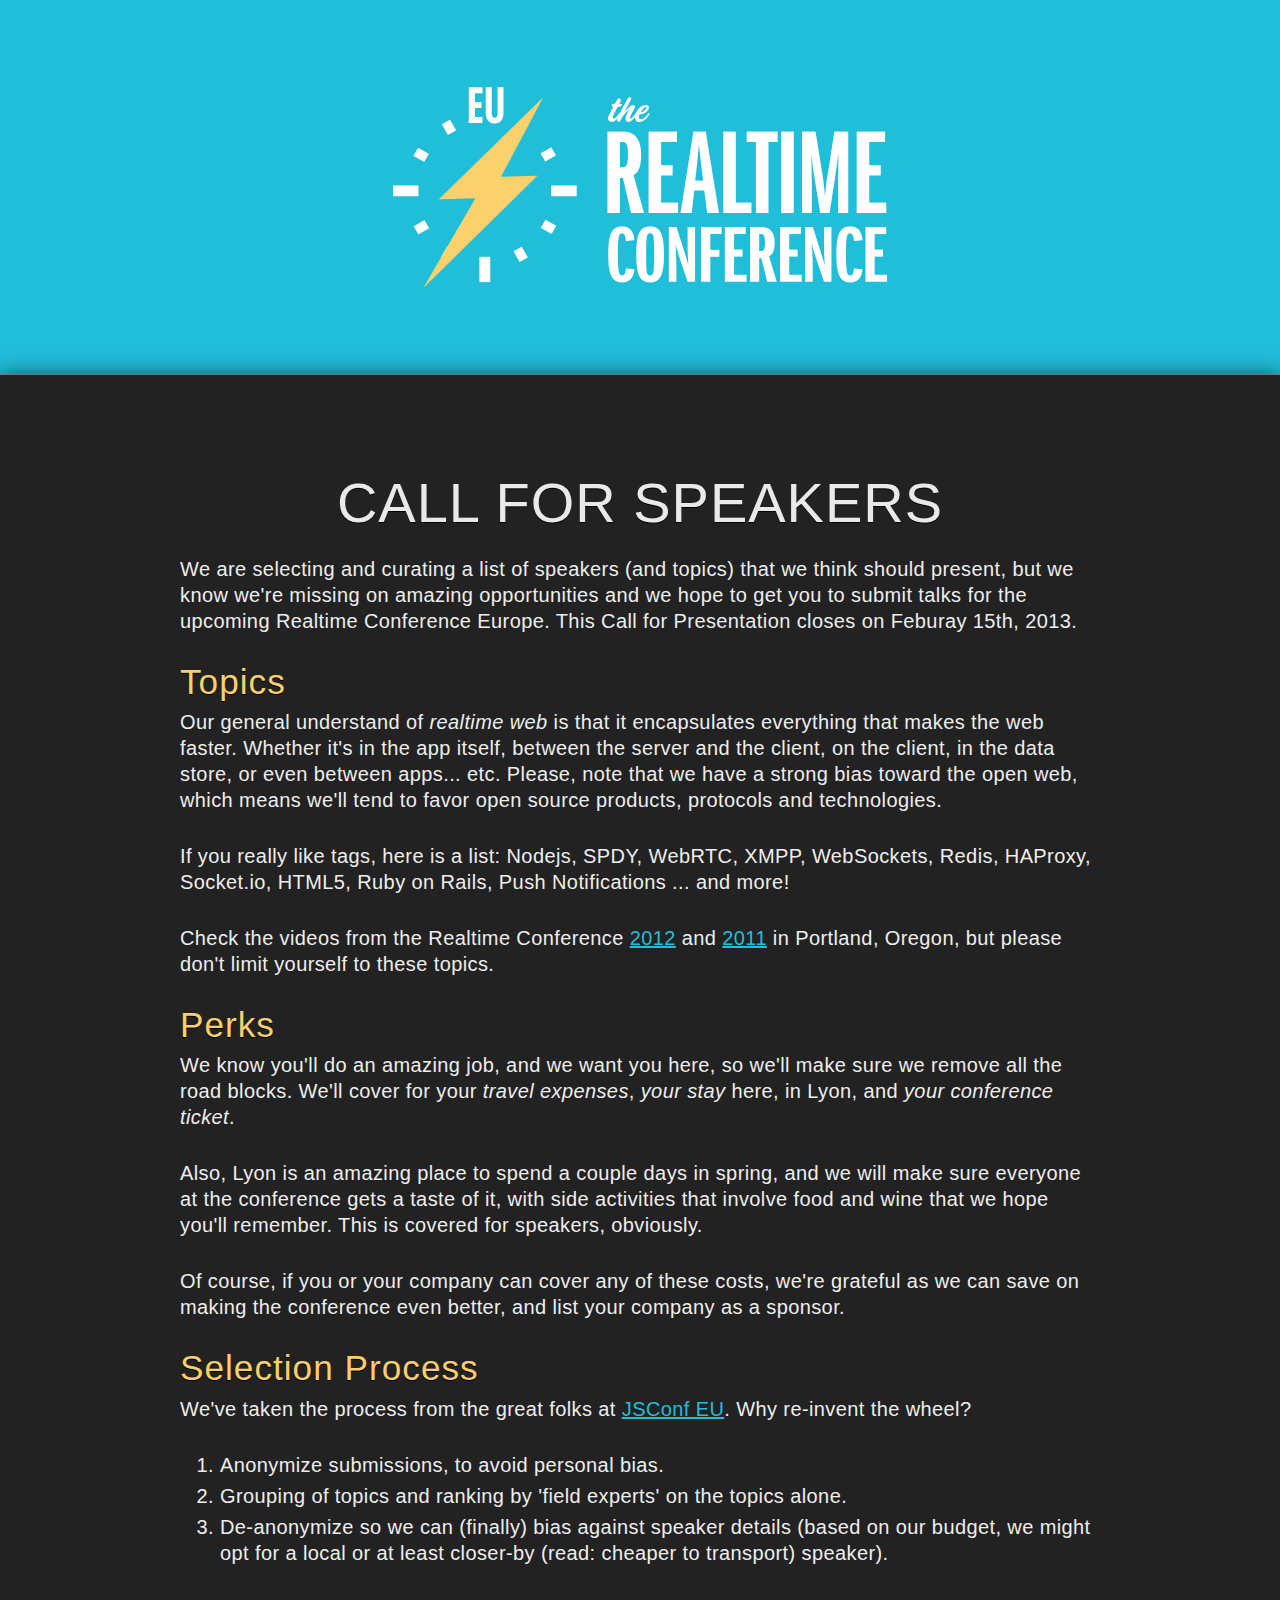
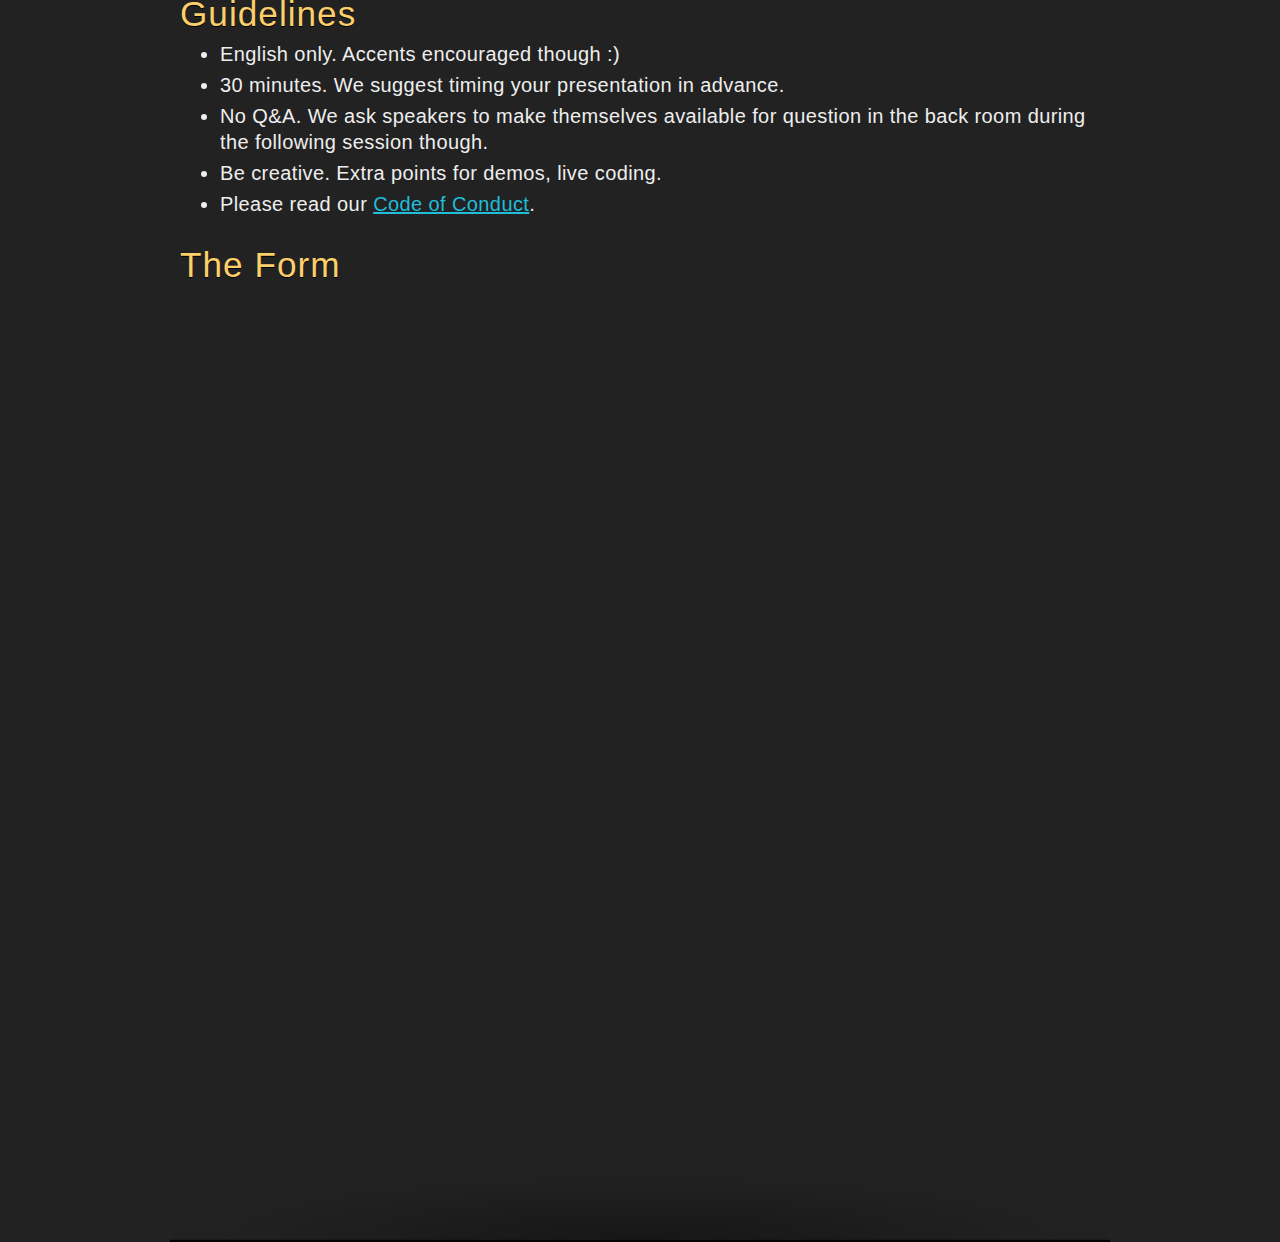
==== call-for-speakers.html @ f8c237c0 "more" ====
<?xml version="1.0" encoding="utf-8"?>
<!doctype html>
<!--[if lt IE 7 ]> <html lang="en" class="ie6 ie"> <![endif]-->
<!--[if IE 7 ]>    <html lang="en" class="ie7 ie"> <![endif]-->
<!--[if IE 8 ]>    <html lang="en" class="ie8 ie"> <![endif]-->
<!--[if IE 9 ]>    <html lang="en" class="ie9 ie"> <![endif]-->
<!--[if (gt IE 9)|!(IE)]><!--> <html lang="en" class=""> <!--<![endif]-->
<head>
    <meta charset="utf-8">
    <meta http-equiv="X-UA-Compatible" content="IE=edge,chrome=1">
    <title>Call for Speakers - RealtimeConf Europe</title>
    <script type="text/javascript">
      TypekitConfig = {
        kitId: 'qiz5joe',
        scriptTimeout: 3000
      };
      (function() {
        var h = document.getElementsByTagName('html')[0];
        h.className += ' wf-loading';
        var t = setTimeout(function() {
          h.className = h.className.replace(/(\s|^)wf-loading(\s|$)/g, '');
          h.className += ' wf-inactive';
        }, TypekitConfig.scriptTimeout);
        var tk = document.createElement('script');
        tk.src = '//use.typekit.com/' + TypekitConfig.kitId + '.js';
        tk.type = 'text/javascript';
        tk.async = 'true';
        tk.onload = tk.onreadystatechange = function() {
          var rs = this.readyState;
          if (rs && rs != 'complete' && rs != 'loaded') return;
          clearTimeout(t);
          try { Typekit.load(TypekitConfig); } catch (e) {}
        };
        var s = document.getElementsByTagName('script')[0];
        s.parentNode.insertBefore(tk, s);
      })();
    </script>

    <!--[if lt IE 9]>
        <script src="//html5shiv.googlecode.com/svn/trunk/html5.js"></script>
        <style type="text/css">
            .no-no-ie { display: none; }
        </style>
    <![endif]-->
    <script type="text/javascript" src="js/prefixfree.min.js"></script>
    <script type="text/javascript" src="https://ajax.googleapis.com/ajax/libs/jquery/1.7.2/jquery.min.js"></script>
    <script type="text/javascript" src="js/happy.js"></script>
    <script type="text/javascript" src="js/contact.js"></script>
    <link rel="stylesheet" href="/css/style.css?v=3">
    </head>
<body>
    <header>
        <div class="wrapper">
            <h1>RealtimeConf Europe</h1>
        </div>
    </header>
    <section id="content">
        <div class="wrapper">
            <section id="details">
                <div id="info" class="block">
                    <div class="speakers">
                        <ul>
                            <h2>Call for Speakers</h2>
                            <p>
                                We are selecting and curating a list of speakers (and topics) that we think should present, but we know we're missing
                                on amazing opportunities and we hope to get you  to submit talks for the upcoming Realtime Conference Europe. This Call for Presentation closes on Feburay 15th, 2013.
                            </p>
                            <h3>Topics</h3>
                            <p>
                                Our general understand of <em>realtime web</em> is that it encapsulates everything that makes the web faster. Whether it's in the app itself, between the server and the client, on the client, in the data store, or even between apps... etc. Please, note that we have a strong bias toward the open web, which means we'll tend to favor open source products, protocols and technologies.
                            </p>
                            <p>
                                If you really like tags, here is a list: Nodejs, SPDY, WebRTC, XMPP, WebSockets, Redis, HAProxy, Socket.io, HTML5, Ruby on Rails, Push Notifications ... and more!
                            </p>
                            <p>
                                Check the videos from the Realtime Conference <a href="http://2012.realtimeconf.com/video/index">2012</a> and <a href="http://2011.realtimeconf.com/videos/">2011</a> in Portland, Oregon, but please don't limit yourself to these topics.
                            </p>
                            <h3>Perks</h3>
                            <p>
                                We know you'll do an amazing job, and we want you here, so we'll make sure we remove all the road blocks. We'll cover for your <em>travel expenses</em>, <em>your stay</em> here, in Lyon, and <em>your conference ticket</em>.
                            </p>
                            <p>
                                Also, Lyon is an amazing place to spend a couple days in spring, and we will make sure everyone at the conference gets a taste of it, with side activities that involve food and wine that we hope you'll remember. This is covered for speakers, obviously.
                            </p>
                            <p>
                                Of course, if you or your company can cover any of these costs, we're grateful as we can save on making the conference even better, and list your company as a sponsor.
                            </p>
                            <h3>Selection Process</h3>
                            <p>
                                We've taken the process from the great folks at <a href="http://2012.jsconf.eu/">JSConf EU</a>. Why re-invent the wheel?
                                <ol style="margin-left: 20px; padding-left: 10px;line-height: 130%; letter-spacing: 0.4px; margin-bottom: 30px; font-size: 1.25em;">
                                    <li style="margin-left: 10px; width: 100%; margin-bottom: 5px">Anonymize submissions, to avoid personal bias.</li>
                                    <li style="margin-left: 10px; width: 100%; margin-bottom: 5px">Grouping of topics and ranking by 'field experts' on the topics alone.</li>
                                    <li style="margin-left: 10px; width: 100%; margin-bottom: 5px">De-anonymize so we can (finally) bias against speaker details (based on our budget, we might opt for a local or at least closer-by (read: cheaper to transport) speaker).</li>
                                </ol>
                            </p>
                            <h3>Guidelines</h3>
                            <ul style="margin-left: 20px; padding-left: 10px;line-height: 130%; letter-spacing: 0.4px; margin-bottom: 30px; font-size: 1.25em;list-style-type: disc;">
                                <li style="display: list-item; margin-left: 10px; width: 100%; margin-bottom: 5px">English only. Accents encouraged though :) </li>
                                <li style="display: list-item; margin-left: 10px; width: 100%; margin-bottom: 5px">30 minutes. We suggest timing your presentation in advance. </li>
                                <li style="display: list-item; margin-left: 10px; width: 100%; margin-bottom: 5px">No Q&amp;A. We ask speakers to make themselves available for question in the back room during the following session though.</li>
                                <li style="display: list-item; margin-left: 10px; width: 100%; margin-bottom: 5px">Be creative. Extra points for demos, live coding.</li>
                                <li style="display: list-item; margin-left: 10px; width: 100%; margin-bottom: 5px">Please read our <a href="/code-of-conduct.html">Code of Conduct</a>.</li>
                            </ul>
                            <h3>The Form</h3>
                            <iframe src="https://docs.google.com/spreadsheet/embeddedform?formkey=dEJ3eHlQd0lEbExYUEZjallrMTFsbmc6MQ" width="760" height="905" frameborder="0" marginheight="0" marginwidth="0">Loading...</iframe>
                        </ul>
                    </div>
                </div>

            </section>
        </div>
    </section>
</body>
</html>
---- css/style.css ----
html, body, div, span, object, iframe, h1, h2, h3, h4, h5, h6, p, blockquote, pre, abbr, address, cite, code, del, dfn, em, img, ins, kbd, q, samp, small, strong, sub, sup, var, b, i, dl, dt, dd, ol, ul, li, fieldset, form, label, legend, table, caption, tbody, tfoot, thead, tr, th, td, article, aside, canvas, details, figcaption, figure, footer, header, hgroup, menu, nav, section, summary, time, mark, audio, video {
  margin: 0;
  padding: 0;
  border: 0;
  outline: 0;
  font-size: 100%;
  vertical-align: baseline;
  background: transparent; }

body {
  line-height: 1; }

article, aside, details, figcaption, figure, footer, header, hgroup, menu, nav, section {
  display: block; }

nav ul {
  list-style: none; }

blockquote, q {
  quotes: none; }

blockquote:before, blockquote:after {
  content: "";
  content: none; }

q:before, q:after {
  content: "";
  content: none; }

a {
  margin: 0;
  padding: 0;
  font-size: 100%;
  vertical-align: baseline;
  background: transparent; }

ins {
  background-color: #ffff99;
  color: black;
  text-decoration: none; }

mark {
  background-color: #ffff99;
  color: black;
  font-style: italic;
  font-weight: bold; }

del {
  text-decoration: line-through; }

abbr[title], dfn[title] {
  border-bottom: 1px dotted;
  cursor: help; }

table {
  border-collapse: collapse;
  border-spacing: 0; }

hr {
  display: block;
  height: 1px;
  border: 0;
  border-top: 1px solid #cccccc;
  margin: 1em 0;
  padding: 0; }

input, select {
  vertical-align: middle; }

body, div,
h1, h2, h3, h4, h5, h6,
p, blockquote, pre, dl, dt, dd, ol, ul, li,
fieldset, form, label, legend, th, td,
article, aside, figure, footer, header, hgroup, menu, nav, section {
  margin: 0;
  padding: 0;
  border: 0; }

article, aside, details, figcaption, figure,
footer, header, hgroup, nav, section, audio, canvas, video {
  display: block; }

html {
  height: 100%;
  -webkit-text-size-adjust: 100%;
  -ms-text-size-adjust: 100%; }

body {
  min-height: 100%;
  font-size: 100%; }

sub, sup {
  font-size: 75%;
  line-height: 0;
  position: relative;
  vertical-align: baseline; }

sup {
  top: -0.5em; }

sub {
  bottom: -0.25em; }

pre {
  white-space: pre;
  white-space: pre-wrap;
  word-wrap: break-word; }

b, strong {
  font-weight: bold; }

abbr[title] {
  border-bottom: 1px dotted; }

table {
  border-collapse: collapse;
  border-spacing: 0; }

a img, img {
  -ms-interpolation-mode: bicubic;
  border: 0; }

input, textarea, button, select {
  margin: 0;
  font-size: 100%;
  line-height: normal;
  vertical-align: baseline; }

button,
html input[type="button"],
input[type="reset"],
input[type="submit"] {
  cursor: pointer;
  -webkit-appearance: button; }

input[type="checkbox"],
input[type="radio"] {
  -webkit-box-sizing: border-box;
  -moz-box-sizing: border-box;
  -o-box-sizing: border-box;
  -ms-box-sizing: border-box;
  box-sizing: border-box; }

textarea {
  overflow: auto; }

::selection {
  background: rgba(0, 0, 0, 0.5);
  color: white; }

::-moz-selection {
  background: rgba(0, 0, 0, 0.5);
  color: white; }

img::selection {
  background: transparent; }

img::-moz-selection {
  background: transparent; }

body {
  -webkit-tap-highlight-color: rgba(255, 0, 0, 0.62); }

@media screen and (max-width: 1px) {
  body {
    font-size: 0.875em; } }
@media screen and (max-width: 1px) {
  body {
    font-size: 1.125em; } }
.teal {
  color: #20bedb; }

body {
  background: #111111;
  font-family: "franklin-gothic-urw-1", "franklin-gothic-urw-2", sans-serif;
  font-weight: 300; }

a {
  color: #20bedb; }
  a:hover {
    color: #76d9eb; }

h2 {
  font-family: "franklin-gothic-ext-comp-urw-1", "franklin-gothic-ext-comp-urw-2", sans-serif;
  font-weight: 100;
  font-size: 3.5em;
  text-transform: uppercase;
  text-align: center;
  text-shadow: 0 1px 0 black;
  letter-spacing: 1px;
  color: #e9e9e9;
  margin: 20px 0 25px; }

h4 {
  font-family: "franklin-gothic-urw-1", "franklin-gothic-urw-2", sans-serif;
  font-weight: 100;
  font-size: 2em;
  text-align: center;
  text-transform: uppercase; }

.wrapper {
  width: 60em;
  margin: 0 auto; }

header {
  background: #21beda;
  display: block;
  padding: 80px 0 78px 0; }
  header h1 {
    background: url(/images/realtimeconfeu.png);
    background-repeat: no-repeat;
    width: 500px;
    height: 216px;
    display: block;
    text-indent: -9999em;
    margin: 0 auto;
    _margin: 0 auto -50px; }
  header #date {
    font-family: "franklin-gothic-ext-comp-urw-1", "franklin-gothic-ext-comp-urw-2", sans-serif;
    font-weight: 100;
    color: white;
    list-style: none;
    margin: 30px auto 0;
    width: 370px;
    height: 52px;
    display: block;
    text-align: center;
    text-transform: uppercase;
    text-shadow: 0 1px 0 black; }
    header #date li {
      font-size: 2.5em !important;
      border-right: 3px solid #1caac4;
      display: inline-block;
      *display: inline;
      zoom: 1;
      height: 100%;
      padding-right: 10px;
      padding-top: 8px;
      letter-spacing: 0; }
    header #date li + li {
      border-right: 0;
      padding-right: 0;
      padding-left: 10px; }
  header nav {
    height: 53px;
    width: 615px;
    display: block;
    background-image: url("http://static.realtimeconf.com/images/ribbon.png");
    background-repeat: no-repeat;
    background-position: 1px 5px;
    margin: 40px auto;
    position: absolute;
    z-index: 600;
    top: 380px;
    left: 50%;
    margin-left: -307px; }
    header nav a {
      color: white;
      font-family: "franklin-gothic-ext-comp-urw-1", "franklin-gothic-ext-comp-urw-2", sans-serif;
      font-weight: 100;
      font-size: 2em;
      text-transform: uppercase;
      text-decoration: none;
      text-shadow: 0 1px 0 black;
      vertical-align: top;
      outline: none; }
      header nav a:hover {
        color: white; }
    header nav #speakers_link, header nav #schedule_link {
      position: absolute;
      top: 15px; }
      header nav #speakers_link:hover, header nav #schedule_link:hover {
        transform: scale(1.1); }
    header nav #speakers_link {
      left: 35px;
      text-align: left; }
    header nav #schedule_link {
      right: 35px;
      text-align: right; }
    header nav #get_tickets {
      width: 300px;
      height: 70px;
      display: block;
      position: relative;
      background: #d9a302;
      background: linear-gradient(top, #edc85d 0%, #d9a302 100%);
      border-radius: 15px;
      text-align: center;
      text-shadow: -1px -1px 0 #b08301;
      margin: 0 auto;
      font-size: 4em;
      line-height: 70px;
      border-top: 1px solid white;
      box-shadow: 0 1px 2px #555555;
      z-index: 1000;
      bevahior: url("css/pie.htc"); }
      header nav #get_tickets span {
        position: absolute;
        bottom: -27px;
        left: 120px;
        width: 60px;
        height: 25px;
        background: #edc85d;
        background: linear-gradient(top, #d9a302 0%, #edc85d 100%);
        font-family: "georgia", "palatino", "palatino linotype", "times new roman", serif;
        font-size: 0.286em;
        font-style: italic;
        font-weight: 300;
        line-height: 20px;
        letter-spacing: 1px;
        border-top: 1px solid #c39306;
        border-bottom-left-radius: 5px;
        border-bottom-right-radius: 5px;
        bevahior: url("css/pie.htc"); }

#content {
  background-color: #222222;
  border-top: 1px solid #777777;
  box-shadow: 0 -1px 20px rgba(0, 0, 0, 0.5);
  padding-top: 0px; }
  #content .wrapper {
    font-size: 16px;
    white-space: nowrap; }

section {
  white-space: normal; }

cite {
  font-family: "franklin-gothic-ext-comp-urw-1", "franklin-gothic-ext-comp-urw-2", sans-serif;
  font-weight: 300;
  font-size: 36px;
  font-style: normal;
  letter-spacing: 1px;
  color: #fccf6a;
  text-transform: uppercase;
  margin-left: 20px;
  text-shadow: 0 -1px 0 #007cb5; }

#schedule, aside {
  display: inline-block;
  *display: inline;
  zoom: 1;
  width: 30em;
  vertical-align: top;
  color: #eeeeee;
  white-space: normal; }

.space {
  padding: 10px 20px;
  display: block; }

#info {
  text-align: center; }

.speakers {
  background: url(/images/section-bottom-shadow.png) bottom left no-repeat;
  border-bottom: 2px solid black;
  border-top: 0;
  padding: 80px 0 20px 0; }

.sponsors {
  background: url(/images/section-bottom-shadow.png) bottom left no-repeat;
  border-top: 1px solid #404040;
  border-bottom: 2px solid black;
  padding: 20px 0 80px 0;
  margin: 0 auto; }
  .sponsors p {
    color: #666666;
    font-size: 1em !important; }
  .sponsors ul {
    list-style-type: none; }
    .sponsors ul li {
      display: inline-block;
      *display: inline;
      zoom: 1;
      font-size: 16px;
      margin-right: 30px;
      margin-top: 0;
      padding-top: 0; }
      .sponsors ul li img {
        margin-top: 0;
        padding-top: 0; }
    .sponsors ul li {
      *display: inline;
      zoom: 1; }
    .sponsors ul li:last-child {
      margin-right: 0; }

.speakers ul {
  list-style-type: none;
  text-align: left;
  margin: 0 10px 20px; }
  .speakers ul > li {
    display: inline-block;
    *display: inline;
    zoom: 1;
    width: 13.75em;
    margin-bottom: 30px; }
  .speakers ul li {
    *display: inline;
    zoom: 1; }
    .speakers ul li.right {
      text-align: right; }
      .speakers ul li.right img {
        float: right; }
    .speakers ul li:nth-child(4n) {
      margin-left: 10px; }
  .speakers ul div, .speakers ul img {
    display: inline-block;
    *display: inline;
    zoom: 1;
    vertical-align: top; }
  .speakers ul img {
    width: 80px;
    height: 80px;
    background-color: #111111;
    border-bottom: 1px solid #333333;
    border-top: 1px solid #111111; }
  .speakers ul svg {
    width: 16px;
    height: 16px;
    margin-left: 6px;
    margin-bottom: -1px; }
    .speakers ul svg path {
      fill: #999999;
      box-shadow: 0 1px 1px #222222; }
      .speakers ul svg path:hover {
        fill: #cccccc; }
  .speakers ul .speakerDetails {
    width: 120px;
    padding: 0 10px;
    text-shadow: 0 1px 0 black;
    color: #cecece;
    line-height: 115%;
    margin-top: -2px; }
    .speakers ul .speakerDetails strong {
      display: block;
      font-size: 16px;
      line-height: 140%;
      margin-bottom: 5px; }
    .speakers ul .speakerDetails em {
      display: block;
      color: #999999;
      font-size: 12px;
      font-style: normal; }
  .speakers ul .social-link {
    text-decoration: none; }

.speakers h4 {
  font-family: "franklin-gothic-ext-comp-urw-1", "franklin-gothic-ext-comp-urw-2", sans-serif;
  margin-bottom: 20px; }
.speakers h4 + p {
  color: #bbbbbb;
  font-size: 14px !important;
  font-weight: normal;
  font-style: italic; }
  .speakers h4 + p svg {
    width: 11px;
    height: 11px; }

#view_abstracts {
  color: #20bedb;
  text-align: center; }
  #view_abstracts:hover {
    color: #76d9eb; }

#details, #what-is-it, #venue, #redisconf {
  color: #eeeeee;
  margin: 0 10px; }
  #details p, #what-is-it p, #venue p, #redisconf p {
    line-height: 130%;
    letter-spacing: 0.4px;
    margin-bottom: 30px;
    font-size: 1.25em; }

#details #panel-discussion {
  position: relative;
  z-index: 1; }
#details div.blue-ribbon {
  bottom: 100px;
  left: -25px;
  background: url(/images/blue-ribbon-quote.png) top left no-repeat;
  line-height: 55px;
  width: 990px;
  height: 56px;
  position: relative;
  z-index: 100;
  float: left; }
  #details div.blue-ribbon span {
    display: inline-block;
    float: left; }
    #details div.blue-ribbon span.quote {
      text-shadow: 0 -1px 0 #007cb5;
      font-size: 32px;
      font-weight: bold;
      padding-left: 80px; }

#what-is-it, #redisconf {
  background: url(/images/section-bottom-shadow.png) bottom left no-repeat, url(/images/section-top-glow.png) top left no-repeat;
  margin-top: -1px;
  padding-top: 20px; }
  #what-is-it h2, #redisconf h2 {
    margin-top: 0;
    font-weight: bold; }
  #what-is-it .block, #redisconf .block {
    padding-bottom: 30px; }
    #what-is-it .block.half, #redisconf .block.half {
      width: 450px;
      float: left;
      padding-left: 20px; }
      #what-is-it .block.half h3, #redisconf .block.half h3 {
        color: #fccf6a;
        font-family: "franklin-gothic-ext-comp-urw-1", "franklin-gothic-ext-comp-urw-2", sans-serif;
        font-weight: bold;
        font-size: 2.5em;
        letter-spacing: 1px;
        text-shadow: 0 1px 0 black;
        text-align: center;
        width: 100%;
        margin-bottom: 20px; }

#signup {
  width: 100%;
  text-align: center;
  clear: both;
  padding-bottom: 20px;
  border-bottom: 2px solid black;
  background: url(/images/section-bottom-shadow.png) bottom left no-repeat; }
  #signup form {
    position: relative; }
  #signup label {
    text-transform: uppercase;
    font-family: "franklin-gothic-ext-comp-urw-1", "franklin-gothic-ext-comp-urw-2", sans-serif;
    font-size: 32px;
    font-weight: normal;
    letter-spacing: 1px;
    text-shadow: 0 1px 0 black;
    line-height: 34px;
    margin-right: 15px;
    vertical-align: middle; }
  #signup #email_unhappy {
    position: absolute;
    top: -20px;
    left: 427px;
    font-style: italic; }
  #signup input[type="text"] {
    color: #222222;
    width: 290px;
    height: 20px;
    padding: 3px 2px;
    vertical-align: top;
    margin-top: 4px;
    margin-right: 10px; }
  #signup input[type="submit"] {
    width: 120px;
    height: 40px;
    line-height: 34px;
    padding: 0;
    margin: 0;
    border-top: 1px solid #aeaeae;
    border-right: 1px solid #202020;
    border-bottom: 1px solid #2a2a2a;
    border-left: 1px solid #202020;
    background: #303030;
    background: linear-gradient(top, #5a5a5a 0%, #303030 100%);
    color: #eeeeee;
    outline: 0;
    vertical-align: top;
    font-family: "franklin-gothic-ext-comp-urw-1", "franklin-gothic-ext-comp-urw-2", sans-serif;
    font-weight: 100;
    font-size: 1.875em;
    text-transform: uppercase;
    text-shadow: 0 1px 0 black;
    letter-spacing: 0.5px;
    border-radius: 7px;
    bevahior: url("css/pie.htc"); }

#people-say-video {
  margin: 0 10px;
  border-top: 1px solid #404040;
  border-bottom: 2px solid black;
  position: relative; }
  #people-say-video blockquote {
    color: white;
    text-shadow: 0 -1px 0 #007cb5;
    font-size: 32px;
    font-weight: bold;
    padding: 30px 50px 0 0;
    width: 450px;
    float: left; }
  #people-say-video cite {
    display: block;
    margin-top: 10px;
    margin-left: 0; }
  #people-say-video h4 {
    color: white;
    font-family: "franklin-gothic-ext-comp-urw-1", "franklin-gothic-ext-comp-urw-2", sans-serif;
    font-size: 36px;
    position: absolute;
    bottom: 20px;
    right: 460px;
    text-transform: uppercase;
    text-shadow: 0 -1px 0 #007cb5;
    background: url(/images/see-for-yourself.png) top left no-repeat;
    line-height: 53px;
    height: 56px;
    width: 250px; }

#redisconf {
  background: url(/images/section-top-glow.png) top left no-repeat, url(/images/section-bottom-shadow.png) bottom left no-repeat;
  float: left;
  clear: both;
  padding-top: 40px;
  margin-top: 0;
  border-bottom: 2px solid black; }
  #redisconf img {
    margin: -40px auto 0; }
  #redisconf h2 {
    width: 300px;
    height: 300px;
    background: url(/images/redisconf_logo.png) no-repeat top left;
    background-size: contain;
    text-indent: -999em;
    margin: -40px auto 0; }
  #redisconf .block {
    padding-bottom: 10px; }

#venue {
  background: url(/images/section-bottom-shadow.png) bottom left no-repeat, url(/images/section-top-glow.png) top left no-repeat;
  border-bottom: 2px solid black;
  padding-bottom: 30px;
  padding-top: 30px;
  margin: 0 10px;
  clear: both; }
  #venue div.location {
    clear: both; }
  #venue img {
    float: left;
    margin-right: 30px;
    margin-bottom: 20px; }
  #venue h3 {
    color: #fccf6a;
    font-family: "franklin-gothic-ext-comp-urw-1", "franklin-gothic-ext-comp-urw-2", sans-serif;
    font-weight: 100;
    font-size: 2.2em;
    letter-spacing: 1px;
    text-shadow: 0 1px 0 black;
    margin-bottom: 10px; }
  #venue p {
    font-size: 1.15em; }
    #venue p a.book {
      text-transform: uppercase;
      font-family: "franklin-gothic-ext-comp-urw-1", "franklin-gothic-ext-comp-urw-2", sans-serif;
      font-size: 2em; }

#details {
  }
  #details h3 {
    color: #fccf6a;
    font-family: "franklin-gothic-ext-comp-urw-1", "franklin-gothic-ext-comp-urw-2", sans-serif;
    font-weight: 100;
    font-size: 2.2em;
    letter-spacing: 1px;
    text-shadow: 0 1px 0 black;
    margin-bottom: 10px; }


#kyle_quote {
  clear: both;
  padding: 20px 0;
  margin: 0 10px;
  position: relative;
  border-bottom: 2px solid black;
  width: 940px;
  overflow: visible; }
  #kyle_quote blockquote {
    background: url(/images/drake-quote-ribbon.png) top left no-repeat;
    width: 950px;
    height: 105px;
    color: white;
    font-size: 2em;
    font-weight: bold;
    margin-left: -20px;
    padding-left: 50px;
    padding-top: 10px;
    text-shadow: 0 -1px 0 #007cb5; }
    #kyle_quote blockquote cite {
      display: block;
      position: absolute;
      right: 25px;
      top: 90px;
      text-shadow: 0 -1px 0 #007cb5; }

#from_the_blog {
  background: url(/images/section-bottom-shadow.png) bottom left no-repeat, url(/images/section-top-glow.png) top left no-repeat;
  border-top: 1px solid #404040;
  border-bottom: 2px solid black;
  margin: 0 10px;
  clear: both;
  position: relative;
  height: 145px; }
  #from_the_blog h2 {
    width: 450px;
    padding-right: 20px;
    display: inline-block;
    text-align: right;
    line-height: 145px;
    margin: 0; }
  #from_the_blog ul.blog_listing {
    list-style-type: none;
    position: absolute;
    left: 490px;
    top: 20px; }
    #from_the_blog ul.blog_listing li {
      color: #eeeeee;
      padding: 8px 0;
      font-size: 1.1em; }

#geoff_quote, #sponsor-info {
  border-top: 1px solid #404040;
  border-bottom: 2px solid black;
  margin: 1px 10px 0;
  clear: both;
  position: relative;
  height: 270px; }
  #geoff_quote img, #sponsor-info img {
    margin-top: -1px; }
  #geoff_quote blockquote, #sponsor-info blockquote {
    position: absolute;
    left: 495px;
    top: 78px;
    color: white;
    font-size: 2em;
    font-weight: bold;
    text-shadow: 0 -1px 0 #007cb5; }
    #geoff_quote blockquote cite, #sponsor-info blockquote cite {
      display: block;
      margin: 10px 0; }

#sponsor-info {
  height: auto;
  padding-bottom: 40px; }
  #sponsor-info h4 {
    color: #dddddd;
    font-family: "franklin-gothic-ext-comp-urw-1", "franklin-gothic-ext-comp-urw-2", sans-serif; }

#mike_quote {
  background: url(/images/section-top-glow.png) top left no-repeat;
  border-top: 1px solid #404040;
  text-align: center;
  padding: 100px 30px 20px;
  margin: 0 10px; }
  #mike_quote blockquote {
    color: white;
    font-size: 2em;
    font-weight: bold;
    text-shadow: 0 -1px 0 #007cb5; }
    #mike_quote blockquote cite {
      display: block;
      margin: 10px auto 0; }

footer {
  clear: both;
  background-image: url("http://static.realtimeconf.com/images/footer_bg.jpg");
  background-repeat: repeat-x;
  overflow-y: hidden;
  margin-bottom: 60px; }
  footer .wrapper {
    background-image: url("http://static.realtimeconf.com/images/footer.jpg");
    background-position: center top;
    background-repeat: no-repeat;
    height: 220px;
    display: block;
    position: relative; }
  footer h5 {
    width: 300px;
    height: 80px;
    display: block;
    background: #d9a302;
    background: linear-gradient(top, #edc85d 0%, #d9a302 100%);
    position: absolute;
    top: 30px;
    left: 50%;
    margin-left: -150px;
    box-shadow: 0 2px 2px black;
    bevahior: url("css/pie.htc");
    line-height: 75px;
    color: #eeeeee;
    letter-spacing: 1px;
    text-align: center;
    text-shadow: 0 -1px 0px #999999;
    text-transform: uppercase;
    border-radius: 80px;
    border-top: 1px solid white;
    font-family: "franklin-gothic-ext-comp-urw-1", "franklin-gothic-ext-comp-urw-2", sans-serif;
    font-size: 3.75em;
    font-weight: normal; }
    footer h5 a {
      color: #eeeeee;
      text-decoration: none; }
      footer h5 a:hover {
        color: white; }
  footer p {
    color: #eeeeee;
    position: relative;
    top: 130px;
    text-align: center; }
  footer .wrapper + .wrapper {
    height: auto;
    background: none;
    padding-bottom: 50px;
    border-top: 2px solid #111111;
    background: url(/images/section-top-glow.png) top left no-repeat; }
    footer .wrapper + .wrapper h2 {
      color: #cccccc;
      text-shadow: 0 1px 1px #444444;
      margin: 40px 0 25px;
      font-weight: bold;
      font-family: "franklin-gothic-ext-comp-urw-1", "franklin-gothic-ext-comp-urw-2", sans-serif; }
    footer .wrapper + .wrapper p {
      top: 0;
      color: #999999;
      padding: 0 130px;
      line-height: 140%;
      font-size: 1.1em; }

.ie8 footer em a {
  float: right !important; }

.ie9 footer em a {
  float: none !important; }

#from_andyet {
  background: #eeeeee;
  bottom: 0;
  box-shadow: 0 0 3px black;
  right: 50px;
  padding: 3px 10px;
  position: fixed;
  text-decoration: none;
  outline: 0;
  border-top: 1px solid white; }
  #from_andyet h2 {
    background-image: url("http://static.realtimeconf.com/images/from_&yet.png");
    background-repeat: no-repeat;
    height: 27px;
    line-height: 0;
    text-indent: -9999em;
    width: 79px;
    margin: 0;
    border: 0;
    text-decoration: none;
    box-shadow: 0 0 0 transparent; }

.promo_vid {
  margin-bottom: -2px; }

@media only screen and (max-width: 767px) {
  body, header, .wrapper, header h1, header #date, header nav, #what-is-it .block.half, #what-is-it h3, #kyle_quote, #kyle_quote blockquote, img, .promo_vid, #from_the_blog h2, #people-say-video blockquote, #redisconf .block.half {
    width: 100%;
    padding-left: 0;
    padding-right: 0; }

  p {
    padding: 0 10px; }

  .wrapper {
    margin: 0; }

  header {
    height: 390px; }
    header h1 {
      background-position: 0 0;
      background-size: contain;
      height: 232px; }
    header .wrapper {
      background-size: contain; }
    header nav {
      background: none; }
      header nav #get_tickets span {
        position: relative;
        left: 0; }

  #info + img, #details div.blue-ribbon {
    display: none; }

  .speakers ul {
    margin: 0; }
    .speakers ul > li {
      width: 100%;
      text-align: center; }
      .speakers ul > li .speakerDetails {
        text-align: left; }

  #details, #what-is-it, #venue, #from_the_blog, #geoff_quote, #mike_quote, #people-say-video, #kyle_quote, #redisconf {
    margin: 0;
    clear: both; }

  #people-say-video, #kyle_quote {
    padding: 0 10px 30px;
    float: left; }

  #venue {
    padding-top: 30px;
    clear: both; }
    #venue h3 {
      margin-left: 10px; }

  #kyle_quote {
    width: auto; }
    #kyle_quote blockquote {
      height: auto; }

  #signup label {
    width: 100%;
    margin: 0; }
  #signup input[type="text"] {
    width: 80%;
    margin-right: 0; }

  #kyle_quote {
    margin: 0;
    height: auto; }
    #kyle_quote blockquote {
      margin: 0;
      background: none; }
      #kyle_quote blockquote cite {
        position: relative;
        top: 0;
        right: 0; }

  #redisconf h2 {
    width: 250px; }

  #from_the_blog {
    height: auto; }
    #from_the_blog ul {
      margin: 0 10px; }
    #from_the_blog h2 {
      text-align: center;
      padding-right: 0;
      display: block; }

  #from_the_blog ul.blog_listing, #geoff_quote blockquote {
    position: relative;
    top: 0;
    left: 0; }

  #geoff_quote {
    height: auto; }

  #mike_quote {
    padding: 10px; }

  footer {
    background: none;
    padding-top: 20px; }
    footer .wrapper {
      height: auto;
      padding-bottom: 20px;
      background: none; }
      footer .wrapper + .wrapper p {
        padding: 10px; }
    footer p {
      top: 0; }
    footer h5 {
      position: relative;
      top: 0;
      left: 0;
      text-align: center;
      width: 100%;
      margin: 0; }

  #from_andyet {
    position: relative;
    display: block;
    width: 79px;
    height: 29px;
    right: 0; }

  .mobile-hide {
    display: none !important; } }
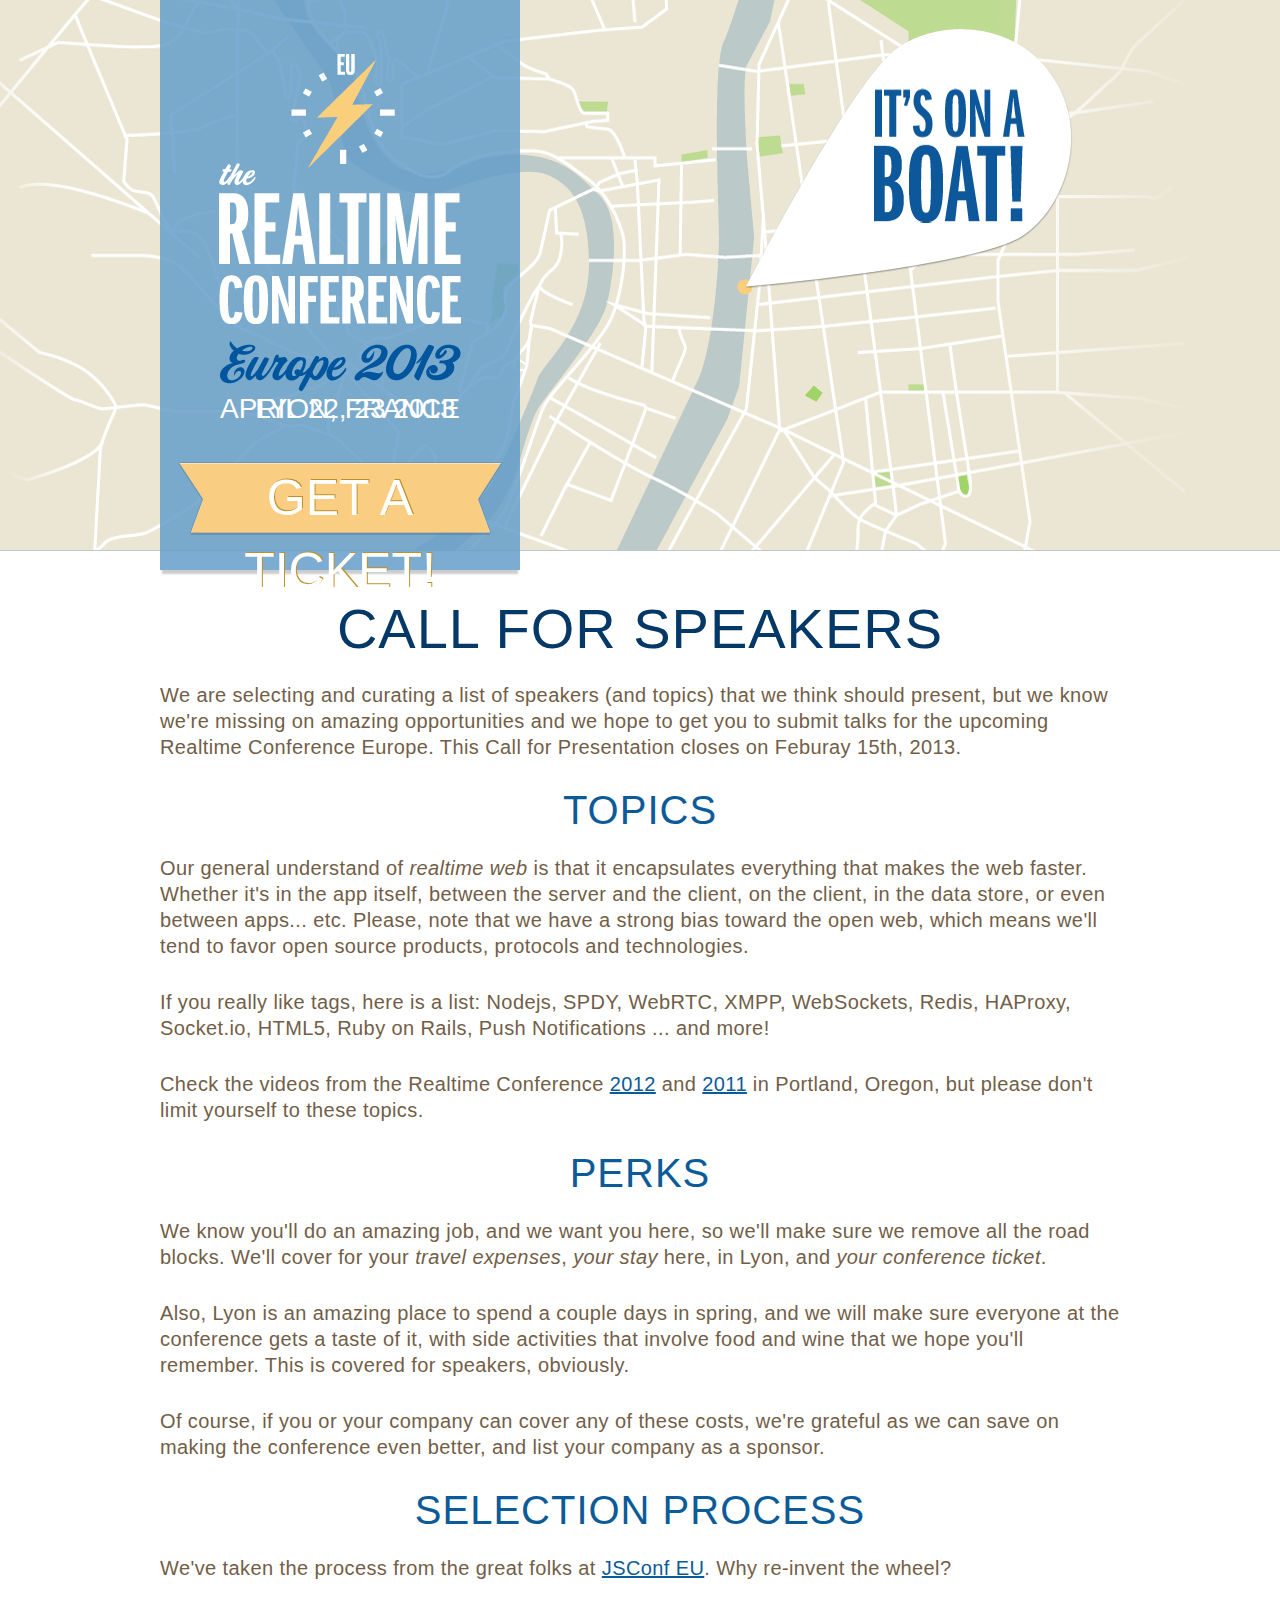
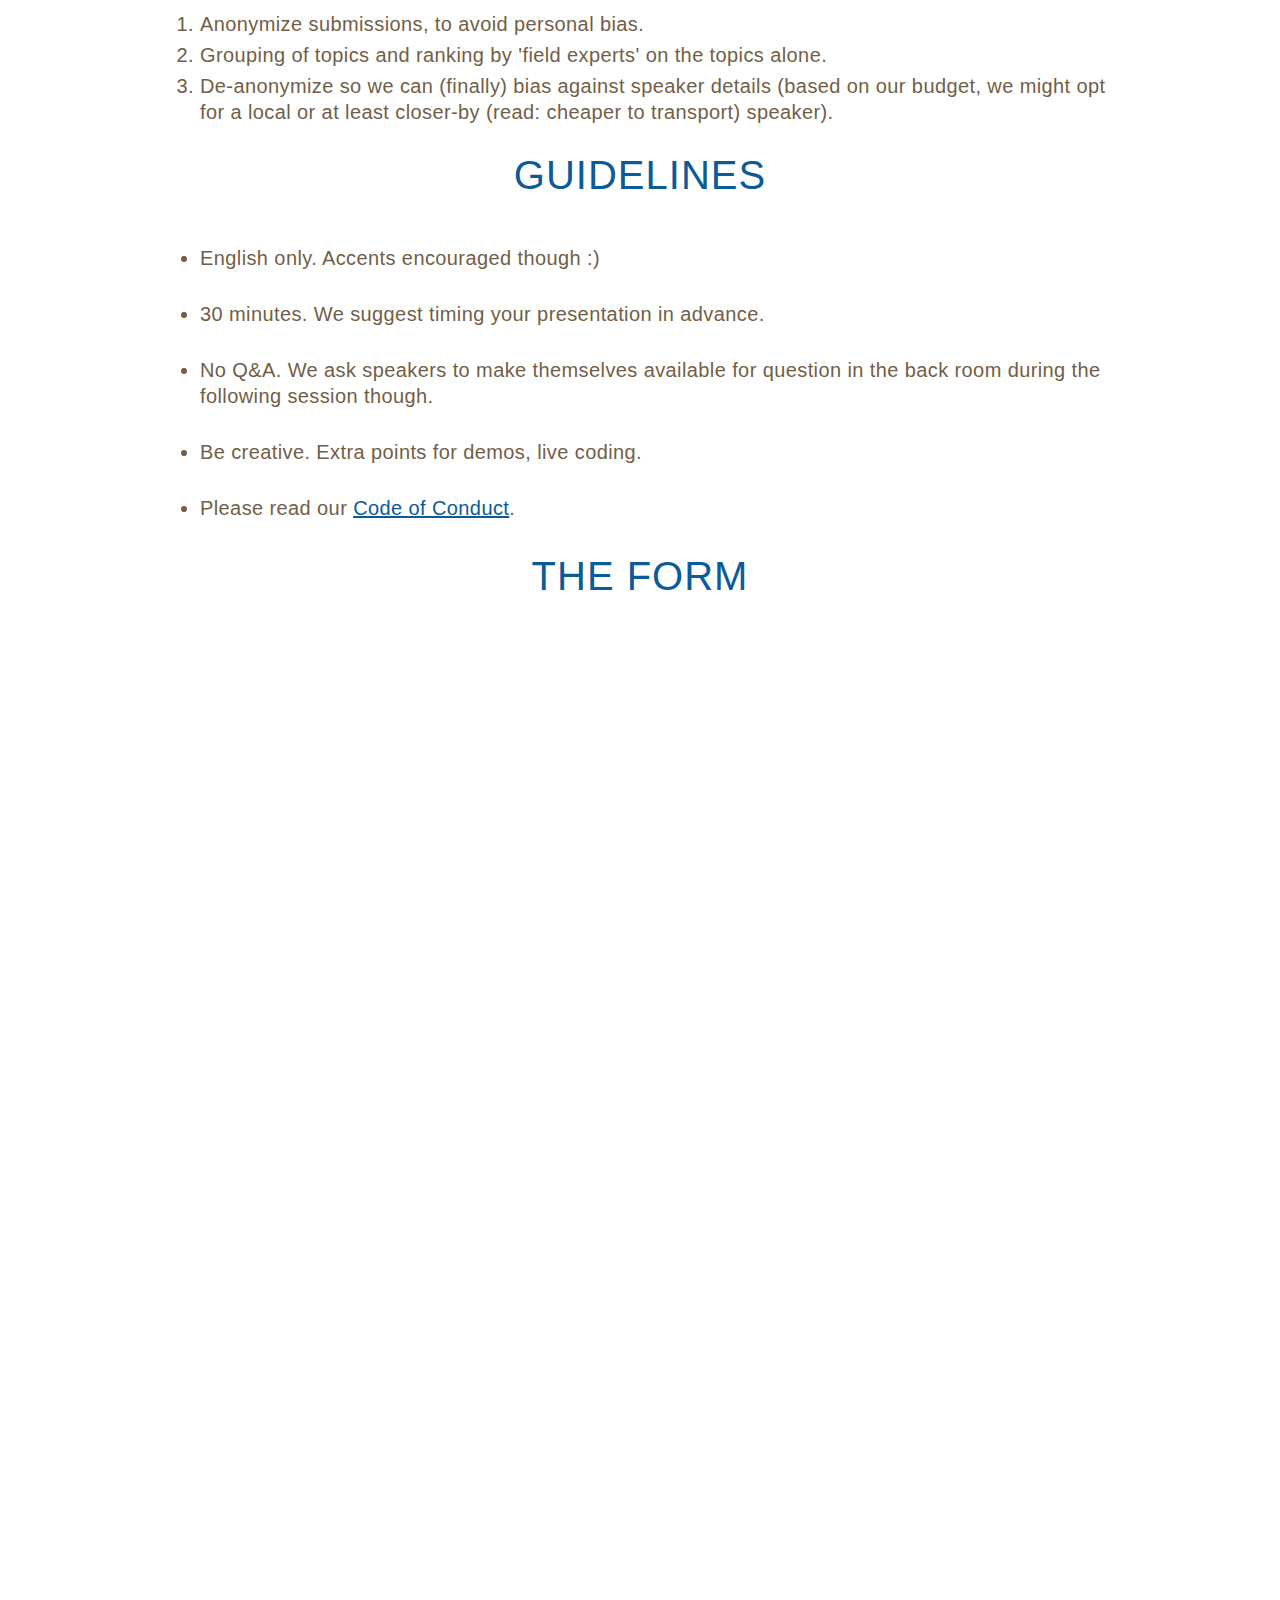
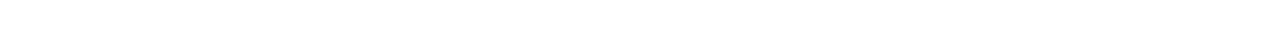
==== commit 4ac40768: "changes to the call for speakers page" ====
--- a/call-for-speakers.html
+++ b/call-for-speakers.html
@@ -50,8 +50,11 @@
     </head>
 <body>
     <header>
-        <div class="wrapper">
-            <h1>RealtimeConf Europe</h1>
+        <div class="banner">
+            <h1><img src="/images/realtime-conf-europe.png" alt="Realtime Conference Europe"/></h1>
+            <span class="when">April 22, 23 2013</span>
+            <span class="where">Lyon, France</span>
+            <a href="https://tito.io/realtime-conf-europe/realtime-conference-europe-2013">Get a ticket!</a>
         </div>
     </header>
     <section id="content">
@@ -95,12 +98,12 @@
                                 </ol>
                             </p>
                             <h3>Guidelines</h3>
-                            <ul style="margin-left: 20px; padding-left: 10px;line-height: 130%; letter-spacing: 0.4px; margin-bottom: 30px; font-size: 1.25em;list-style-type: disc;">
-                                <li style="display: list-item; margin-left: 10px; width: 100%; margin-bottom: 5px">English only. Accents encouraged though :) </li>
-                                <li style="display: list-item; margin-left: 10px; width: 100%; margin-bottom: 5px">30 minutes. We suggest timing your presentation in advance. </li>
-                                <li style="display: list-item; margin-left: 10px; width: 100%; margin-bottom: 5px">No Q&amp;A. We ask speakers to make themselves available for question in the back room during the following session though.</li>
-                                <li style="display: list-item; margin-left: 10px; width: 100%; margin-bottom: 5px">Be creative. Extra points for demos, live coding.</li>
-                                <li style="display: list-item; margin-left: 10px; width: 100%; margin-bottom: 5px">Please read our <a href="/code-of-conduct.html">Code of Conduct</a>.</li>
+                            <ul class='guidelines'>
+                                <li>English only. Accents encouraged though :) </li>
+                                <li>30 minutes. We suggest timing your presentation in advance. </li>
+                                <li>No Q&amp;A. We ask speakers to make themselves available for question in the back room during the following session though.</li>
+                                <li>Be creative. Extra points for demos, live coding.</li>
+                                <li>Please read our <a href="/code-of-conduct.html">Code of Conduct</a>.</li>
                             </ul>
                             <h3>The Form</h3>
                             <iframe src="https://docs.google.com/spreadsheet/embeddedform?formkey=dEJ3eHlQd0lEbExYUEZjallrMTFsbmc6MQ" width="760" height="905" frameborder="0" marginheight="0" marginwidth="0">Loading...</iframe>
--- a/css/style.css
+++ b/css/style.css
@@ -168,17 +168,18 @@
   body {
     font-size: 1.125em; } }
 .teal {
-  color: #20bedb; }
+  color: #0c5b99; }
 
 body {
-  background: #111111;
+  background: #043867;
   font-family: "franklin-gothic-urw-1", "franklin-gothic-urw-2", sans-serif;
-  font-weight: 300; }
+  font-weight: 300;
+  min-width: 60em; }
 
 a {
-  color: #20bedb; }
+  color: #0c5b99; }
   a:hover {
-    color: #76d9eb; }
+    color: #1e92ed; }
 
 h2 {
   font-family: "franklin-gothic-ext-comp-urw-1", "franklin-gothic-ext-comp-urw-2", sans-serif;
@@ -186,9 +187,18 @@
   font-size: 3.5em;
   text-transform: uppercase;
   text-align: center;
-  text-shadow: 0 1px 0 black;
   letter-spacing: 1px;
-  color: #e9e9e9;
+  color: #043867;
+  margin: 20px 0 25px; }
+
+h3 {
+  font-family: "franklin-gothic-ext-comp-urw-1", "franklin-gothic-ext-comp-urw-2", sans-serif;
+  font-weight: 100;
+  font-size: 2.5em;
+  text-transform: uppercase;
+  text-align: center;
+  letter-spacing: 1px;
+  color: #0c5b99;
   margin: 20px 0 25px; }
 
 h4 {
@@ -203,18 +213,54 @@
   margin: 0 auto; }
 
 header {
-  background: #21beda;
+  background: url(/images/headermap.png) top center no-repeat #eae6d5;
+  border-bottom: 1px solid #bcc9c9;
   display: block;
-  padding: 80px 0 78px 0; }
-  header h1 {
-    background: url(/images/realtimeconfeu.png);
-    background-repeat: no-repeat;
-    width: 500px;
-    height: 216px;
+  height: 550px;
+  position: relative; }
+  header .banner {
+    background: rgba(101, 157, 201, 0.85);
+    box-shadow: 0 6px 2px -2px #cccccc;
+    height: 575px;
+    left: 50%;
+    margin: -5px 0 0 -30em;
+    position: absolute;
+    width: 360px; }
+    header .banner .when, header .banner .where {
+      color: white;
+      font-family: "franklin-gothic-ext-comp-urw-1", "franklin-gothic-ext-comp-urw-2", sans-serif;
+      font-size: 28px;
+      position: absolute;
+      text-transform: uppercase;
+      top: 400px; }
+    header .banner .when {
+      left: 60px; }
+    header .banner .where {
+      right: 60px; }
+    header .banner a {
+      background: url(/images/ribbon-button.png) 0 0 no-repeat;
+      bottom: 35px;
+      color: white;
+      display: block;
+      font-family: "franklin-gothic-ext-comp-urw-1", "franklin-gothic-ext-comp-urw-2", sans-serif;
+      font-size: 50px;
+      height: 73px;
+      left: 50%;
+      line-height: 73px;
+      margin: 0 0 0 -162px;
+      padding: 0;
+      position: absolute;
+      text-align: center;
+      text-decoration: none;
+      text-shadow: 1px -1px 0 #bf9027;
+      text-transform: uppercase;
+      width: 324px; }
+      header .banner a:hover {
+        color: #00569e;
+        text-shadow: 1px 1px 0 white; }
+  header h1 img {
     display: block;
-    text-indent: -9999em;
-    margin: 0 auto;
-    _margin: 0 auto -50px; }
+    margin: 59px; }
   header #date {
     font-family: "franklin-gothic-ext-comp-urw-1", "franklin-gothic-ext-comp-urw-2", sans-serif;
     font-weight: 100;
@@ -225,8 +271,7 @@
     height: 52px;
     display: block;
     text-align: center;
-    text-transform: uppercase;
-    text-shadow: 0 1px 0 black; }
+    text-transform: uppercase; }
     header #date li {
       font-size: 2.5em !important;
       border-right: 3px solid #1caac4;
@@ -261,7 +306,6 @@
       font-size: 2em;
       text-transform: uppercase;
       text-decoration: none;
-      text-shadow: 0 1px 0 black;
       vertical-align: top;
       outline: none; }
       header nav a:hover {
@@ -314,10 +358,8 @@
         bevahior: url("css/pie.htc"); }
 
 #content {
-  background-color: #222222;
-  border-top: 1px solid #777777;
-  box-shadow: 0 -1px 20px rgba(0, 0, 0, 0.5);
-  padding-top: 0px; }
+  background: white;
+  padding: 30px 0 100px; }
   #content .wrapper {
     font-size: 16px;
     white-space: nowrap; }
@@ -331,10 +373,9 @@
   font-size: 36px;
   font-style: normal;
   letter-spacing: 1px;
-  color: #fccf6a;
+  color: #6495be;
   text-transform: uppercase;
-  margin-left: 20px;
-  text-shadow: 0 -1px 0 #007cb5; }
+  margin-left: 20px; }
 
 #schedule, aside {
   display: inline-block;
@@ -352,21 +393,19 @@
 #info {
   text-align: center; }
 
-.speakers {
-  background: url(/images/section-bottom-shadow.png) bottom left no-repeat;
-  border-bottom: 2px solid black;
-  border-top: 0;
-  padding: 80px 0 20px 0; }
-
 .sponsors {
-  background: url(/images/section-bottom-shadow.png) bottom left no-repeat;
-  border-top: 1px solid #404040;
-  border-bottom: 2px solid black;
+  background: #00569e;
+  border-bottom: 1px solid #dedbce;
+  border-top: 1px solid #dedbce;
   padding: 20px 0 80px 0;
-  margin: 0 auto; }
-  .sponsors p {
-    color: #666666;
-    font-size: 1em !important; }
+  margin: 0 auto;
+  left: 0;
+  right: 0;
+  position: absolute;
+  height: 360px; }
+  .sponsors h3 {
+    color: white;
+    margin: 0 0 30px; }
   .sponsors ul {
     list-style-type: none; }
     .sponsors ul li {
@@ -386,25 +425,36 @@
     .sponsors ul li:last-child {
       margin-right: 0; }
 
+.superfeedr {
+  position: relative;
+  top: -13px; }
+
+.andyet {
+  position: relative;
+  top: -10px; }
+
+.cuistot {
+  margin-top: 20px;
+  padding: 20px 0;
+  background: #ebe6dc; }
+
 .speakers ul {
   list-style-type: none;
   text-align: left;
-  margin: 0 10px 20px; }
+  margin: 0 -10px 20px; }
+  .speakers ul:after {
+    clear: both;
+    content: ".";
+    display: block;
+    height: 0;
+    visibility: hidden; }
   .speakers ul > li {
-    display: inline-block;
-    *display: inline;
-    zoom: 1;
-    width: 13.75em;
-    margin-bottom: 30px; }
-  .speakers ul li {
-    *display: inline;
+    background: #00569e;
+    display: block;
+    float: left;
+    margin: 1.25em;
+    width: 17.5em;
     zoom: 1; }
-    .speakers ul li.right {
-      text-align: right; }
-      .speakers ul li.right img {
-        float: right; }
-    .speakers ul li:nth-child(4n) {
-      margin-left: 10px; }
   .speakers ul div, .speakers ul img {
     display: inline-block;
     *display: inline;
@@ -413,9 +463,7 @@
   .speakers ul img {
     width: 80px;
     height: 80px;
-    background-color: #111111;
-    border-bottom: 1px solid #333333;
-    border-top: 1px solid #111111; }
+    background-color: #111111; }
   .speakers ul svg {
     width: 16px;
     height: 16px;
@@ -427,22 +475,24 @@
       .speakers ul svg path:hover {
         fill: #cccccc; }
   .speakers ul .speakerDetails {
-    width: 120px;
     padding: 0 10px;
-    text-shadow: 0 1px 0 black;
-    color: #cecece;
-    line-height: 115%;
-    margin-top: -2px; }
+    color: #ebe6dc;
+    line-height: 16px;
+    margin-top: 10px; }
     .speakers ul .speakerDetails strong {
       display: block;
       font-size: 16px;
-      line-height: 140%;
-      margin-bottom: 5px; }
+      margin-bottom: 5px;
+      font-weight: bold;
+      color: white; }
     .speakers ul .speakerDetails em {
+      margin-top: 5px;
       display: block;
-      color: #999999;
+      color: white;
       font-size: 12px;
       font-style: normal; }
+    .speakers ul .speakerDetails a {
+      color: #face82; }
   .speakers ul .social-link {
     text-decoration: none; }
 
@@ -459,15 +509,15 @@
     height: 11px; }
 
 #view_abstracts {
-  color: #20bedb;
+  color: #0c5b99;
   text-align: center; }
   #view_abstracts:hover {
-    color: #76d9eb; }
-
-#details, #what-is-it, #venue, #redisconf {
-  color: #eeeeee;
+    color: #1e92ed; }
+
+#details, #what-is-it, #venue {
+  color: #725e47;
   margin: 0 10px; }
-  #details p, #what-is-it p, #venue p, #redisconf p {
+  #details p, #what-is-it p, #venue p {
     line-height: 130%;
     letter-spacing: 0.4px;
     margin-bottom: 30px;
@@ -490,42 +540,43 @@
     display: inline-block;
     float: left; }
     #details div.blue-ribbon span.quote {
-      text-shadow: 0 -1px 0 #007cb5;
       font-size: 32px;
       font-weight: bold;
       padding-left: 80px; }
 
-#what-is-it, #redisconf {
-  background: url(/images/section-bottom-shadow.png) bottom left no-repeat, url(/images/section-top-glow.png) top left no-repeat;
-  margin-top: -1px;
+#what-is-it {
+  margin-top: 540px;
   padding-top: 20px; }
-  #what-is-it h2, #redisconf h2 {
+  #what-is-it h2 {
     margin-top: 0;
     font-weight: bold; }
-  #what-is-it .block, #redisconf .block {
+  #what-is-it .block {
     padding-bottom: 30px; }
-    #what-is-it .block.half, #redisconf .block.half {
+    #what-is-it .block.half {
       width: 450px;
       float: left;
       padding-left: 20px; }
-      #what-is-it .block.half h3, #redisconf .block.half h3 {
-        color: #fccf6a;
+      #what-is-it .block.half h3 {
+        color: #d29815;
         font-family: "franklin-gothic-ext-comp-urw-1", "franklin-gothic-ext-comp-urw-2", sans-serif;
         font-weight: bold;
-        font-size: 2.5em;
+        font-size: 2em;
         letter-spacing: 1px;
-        text-shadow: 0 1px 0 black;
         text-align: center;
         width: 100%;
         margin-bottom: 20px; }
 
 #signup {
-  width: 100%;
+  background: #0c5b99;
+  color: #ebe6dc;
   text-align: center;
   clear: both;
-  padding-bottom: 20px;
-  border-bottom: 2px solid black;
-  background: url(/images/section-bottom-shadow.png) bottom left no-repeat; }
+  line-height: 1.5em;
+  margin-bottom: 30px;
+  padding: 30px;
+  border-bottom: 2px solid #dedbce; }
+  #signup a {
+    color: white; }
   #signup form {
     position: relative; }
   #signup label {
@@ -534,7 +585,6 @@
     font-size: 32px;
     font-weight: normal;
     letter-spacing: 1px;
-    text-shadow: 0 1px 0 black;
     line-height: 34px;
     margin-right: 15px;
     vertical-align: middle; }
@@ -551,6 +601,7 @@
     vertical-align: top;
     margin-top: 4px;
     margin-right: 10px; }
+  #signup input[type="button"],
   #signup input[type="submit"] {
     width: 120px;
     height: 40px;
@@ -568,24 +619,21 @@
     vertical-align: top;
     font-family: "franklin-gothic-ext-comp-urw-1", "franklin-gothic-ext-comp-urw-2", sans-serif;
     font-weight: 100;
-    font-size: 1.875em;
+    font-size: 30px;
     text-transform: uppercase;
-    text-shadow: 0 1px 0 black;
     letter-spacing: 0.5px;
     border-radius: 7px;
     bevahior: url("css/pie.htc"); }
 
 #people-say-video {
+  background: #ebe6dc;
   margin: 0 10px;
-  border-top: 1px solid #404040;
-  border-bottom: 2px solid black;
   position: relative; }
   #people-say-video blockquote {
-    color: white;
-    text-shadow: 0 -1px 0 #007cb5;
+    color: #4c3010;
     font-size: 32px;
     font-weight: bold;
-    padding: 30px 50px 0 0;
+    padding: 25px;
     width: 450px;
     float: left; }
   #people-say-video cite {
@@ -600,34 +648,13 @@
     bottom: 20px;
     right: 460px;
     text-transform: uppercase;
-    text-shadow: 0 -1px 0 #007cb5;
     background: url(/images/see-for-yourself.png) top left no-repeat;
     line-height: 53px;
     height: 56px;
     width: 250px; }
 
-#redisconf {
-  background: url(/images/section-top-glow.png) top left no-repeat, url(/images/section-bottom-shadow.png) bottom left no-repeat;
-  float: left;
-  clear: both;
-  padding-top: 40px;
-  margin-top: 0;
-  border-bottom: 2px solid black; }
-  #redisconf img {
-    margin: -40px auto 0; }
-  #redisconf h2 {
-    width: 300px;
-    height: 300px;
-    background: url(/images/redisconf_logo.png) no-repeat top left;
-    background-size: contain;
-    text-indent: -999em;
-    margin: -40px auto 0; }
-  #redisconf .block {
-    padding-bottom: 10px; }
-
 #venue {
-  background: url(/images/section-bottom-shadow.png) bottom left no-repeat, url(/images/section-top-glow.png) top left no-repeat;
-  border-bottom: 2px solid black;
+  border-bottom: 2px solid #dedbce;
   padding-bottom: 30px;
   padding-top: 30px;
   margin: 0 10px;
@@ -639,12 +666,11 @@
     margin-right: 30px;
     margin-bottom: 20px; }
   #venue h3 {
-    color: #fccf6a;
+    color: #d29815;
     font-family: "franklin-gothic-ext-comp-urw-1", "franklin-gothic-ext-comp-urw-2", sans-serif;
     font-weight: 100;
     font-size: 2.2em;
     letter-spacing: 1px;
-    text-shadow: 0 1px 0 black;
     margin-bottom: 10px; }
   #venue p {
     font-size: 1.15em; }
@@ -653,24 +679,12 @@
       font-family: "franklin-gothic-ext-comp-urw-1", "franklin-gothic-ext-comp-urw-2", sans-serif;
       font-size: 2em; }
 
-#details {
-  }
-  #details h3 {
-    color: #fccf6a;
-    font-family: "franklin-gothic-ext-comp-urw-1", "franklin-gothic-ext-comp-urw-2", sans-serif;
-    font-weight: 100;
-    font-size: 2.2em;
-    letter-spacing: 1px;
-    text-shadow: 0 1px 0 black;
-    margin-bottom: 10px; }
-
-
 #kyle_quote {
   clear: both;
   padding: 20px 0;
   margin: 0 10px;
   position: relative;
-  border-bottom: 2px solid black;
+  border-bottom: 2px solid #dedbce;
   width: 940px;
   overflow: visible; }
   #kyle_quote blockquote {
@@ -682,43 +696,40 @@
     font-weight: bold;
     margin-left: -20px;
     padding-left: 50px;
-    padding-top: 10px;
-    text-shadow: 0 -1px 0 #007cb5; }
+    padding-top: 10px; }
     #kyle_quote blockquote cite {
       display: block;
       position: absolute;
       right: 25px;
-      top: 90px;
-      text-shadow: 0 -1px 0 #007cb5; }
+      top: 90px; }
 
 #from_the_blog {
-  background: url(/images/section-bottom-shadow.png) bottom left no-repeat, url(/images/section-top-glow.png) top left no-repeat;
-  border-top: 1px solid #404040;
-  border-bottom: 2px solid black;
-  margin: 0 10px;
+  background: #ebe6dc;
+  border-bottom: 1px solid #dedbce;
+  margin: 0 10px 60px;
   clear: both;
-  position: relative;
-  height: 145px; }
+  padding: 20px 0; }
+  #from_the_blog:after {
+    clear: both;
+    content: ".";
+    display: block;
+    height: 0;
+    visibility: hidden; }
   #from_the_blog h2 {
-    width: 450px;
-    padding-right: 20px;
-    display: inline-block;
+    float: left;
+    margin: 0;
     text-align: right;
-    line-height: 145px;
-    margin: 0; }
+    width: 33%; }
   #from_the_blog ul.blog_listing {
-    list-style-type: none;
-    position: absolute;
-    left: 490px;
-    top: 20px; }
+    float: right;
+    width: 67%; }
     #from_the_blog ul.blog_listing li {
       color: #eeeeee;
-      padding: 8px 0;
-      font-size: 1.1em; }
+      font-size: 1.1em;
+      list-style: none;
+      padding: 5px 30px; }
 
 #geoff_quote, #sponsor-info {
-  border-top: 1px solid #404040;
-  border-bottom: 2px solid black;
   margin: 1px 10px 0;
   clear: both;
   position: relative;
@@ -731,8 +742,7 @@
     top: 78px;
     color: white;
     font-size: 2em;
-    font-weight: bold;
-    text-shadow: 0 -1px 0 #007cb5; }
+    font-weight: bold; }
     #geoff_quote blockquote cite, #sponsor-info blockquote cite {
       display: block;
       margin: 10px 0; }
@@ -740,89 +750,66 @@
 #sponsor-info {
   height: auto;
   padding-bottom: 40px; }
+  #sponsor-info h2 {
+    border-bottom: 1px solid #dedbce; }
   #sponsor-info h4 {
-    color: #dddddd;
+    color: #725e47;
     font-family: "franklin-gothic-ext-comp-urw-1", "franklin-gothic-ext-comp-urw-2", sans-serif; }
 
+#geoff_quote, #mike_quote {
+  background: #ebe6dc; }
+  #geoff_quote blockquote, #mike_quote blockquote {
+    color: #4c3010; }
+
 #mike_quote {
-  background: url(/images/section-top-glow.png) top left no-repeat;
-  border-top: 1px solid #404040;
+  border-bottom: 1px solid #dedbce;
+  border-top: 1px solid #dedbce;
   text-align: center;
-  padding: 100px 30px 20px;
-  margin: 0 10px; }
+  padding: 20px 30px;
+  margin: 30px 10px; }
   #mike_quote blockquote {
-    color: white;
     font-size: 2em;
-    font-weight: bold;
-    text-shadow: 0 -1px 0 #007cb5; }
+    font-weight: bold; }
     #mike_quote blockquote cite {
       display: block;
-      margin: 10px auto 0; }
+      margin: 10px 0; }
 
 footer {
+  border-top: 1px solid #043867;
   clear: both;
-  background-image: url("http://static.realtimeconf.com/images/footer_bg.jpg");
-  background-repeat: repeat-x;
-  overflow-y: hidden;
-  margin-bottom: 60px; }
+  padding: 0 0 60px; }
   footer .wrapper {
-    background-image: url("http://static.realtimeconf.com/images/footer.jpg");
-    background-position: center top;
-    background-repeat: no-repeat;
-    height: 220px;
     display: block;
     position: relative; }
-  footer h5 {
-    width: 300px;
-    height: 80px;
+  footer .ticket {
+    background: url(/images/ribbon-button.png) 0 0 no-repeat;
+    color: white;
     display: block;
-    background: #d9a302;
-    background: linear-gradient(top, #edc85d 0%, #d9a302 100%);
-    position: absolute;
-    top: 30px;
+    font-family: "franklin-gothic-ext-comp-urw-1", "franklin-gothic-ext-comp-urw-2", sans-serif;
+    font-size: 50px;
+    height: 73px;
     left: 50%;
-    margin-left: -150px;
-    box-shadow: 0 2px 2px black;
-    bevahior: url("css/pie.htc");
-    line-height: 75px;
-    color: #eeeeee;
-    letter-spacing: 1px;
+    line-height: 73px;
+    margin: -40px auto 100px;
+    padding: 0;
     text-align: center;
-    text-shadow: 0 -1px 0px #999999;
+    text-decoration: none;
+    text-shadow: 1px -1px 0 #bf9027;
     text-transform: uppercase;
-    border-radius: 80px;
-    border-top: 1px solid white;
-    font-family: "franklin-gothic-ext-comp-urw-1", "franklin-gothic-ext-comp-urw-2", sans-serif;
-    font-size: 3.75em;
-    font-weight: normal; }
-    footer h5 a {
-      color: #eeeeee;
-      text-decoration: none; }
-      footer h5 a:hover {
-        color: white; }
+    width: 324px; }
+    footer .ticket:hover {
+      color: #00569e;
+      text-shadow: 1px 1px 0 white; }
+  footer h2 {
+    color: white; }
   footer p {
-    color: #eeeeee;
-    position: relative;
-    top: 130px;
-    text-align: center; }
-  footer .wrapper + .wrapper {
-    height: auto;
-    background: none;
-    padding-bottom: 50px;
-    border-top: 2px solid #111111;
-    background: url(/images/section-top-glow.png) top left no-repeat; }
-    footer .wrapper + .wrapper h2 {
-      color: #cccccc;
-      text-shadow: 0 1px 1px #444444;
-      margin: 40px 0 25px;
-      font-weight: bold;
-      font-family: "franklin-gothic-ext-comp-urw-1", "franklin-gothic-ext-comp-urw-2", sans-serif; }
-    footer .wrapper + .wrapper p {
-      top: 0;
-      color: #999999;
-      padding: 0 130px;
-      line-height: 140%;
-      font-size: 1.1em; }
+    top: 0;
+    color: #dedbce;
+    padding: 0 130px;
+    line-height: 140%;
+    font-size: 1.1em; }
+  footer a {
+    color: white; }
 
 .ie8 footer em a {
   float: right !important; }
@@ -830,33 +817,11 @@
 .ie9 footer em a {
   float: none !important; }
 
-#from_andyet {
-  background: #eeeeee;
-  bottom: 0;
-  box-shadow: 0 0 3px black;
-  right: 50px;
-  padding: 3px 10px;
-  position: fixed;
-  text-decoration: none;
-  outline: 0;
-  border-top: 1px solid white; }
-  #from_andyet h2 {
-    background-image: url("http://static.realtimeconf.com/images/from_&yet.png");
-    background-repeat: no-repeat;
-    height: 27px;
-    line-height: 0;
-    text-indent: -9999em;
-    width: 79px;
-    margin: 0;
-    border: 0;
-    text-decoration: none;
-    box-shadow: 0 0 0 transparent; }
-
 .promo_vid {
   margin-bottom: -2px; }
 
 @media only screen and (max-width: 767px) {
-  body, header, .wrapper, header h1, header #date, header nav, #what-is-it .block.half, #what-is-it h3, #kyle_quote, #kyle_quote blockquote, img, .promo_vid, #from_the_blog h2, #people-say-video blockquote, #redisconf .block.half {
+  body, header, .wrapper, header h1, header #date, header nav, #what-is-it .block.half, #what-is-it h3, #kyle_quote, #kyle_quote blockquote, img, .promo_vid, #from_the_blog h2, #people-say-video blockquote {
     width: 100%;
     padding-left: 0;
     padding-right: 0; }
@@ -884,15 +849,7 @@
   #info + img, #details div.blue-ribbon {
     display: none; }
 
-  .speakers ul {
-    margin: 0; }
-    .speakers ul > li {
-      width: 100%;
-      text-align: center; }
-      .speakers ul > li .speakerDetails {
-        text-align: left; }
-
-  #details, #what-is-it, #venue, #from_the_blog, #geoff_quote, #mike_quote, #people-say-video, #kyle_quote, #redisconf {
+  #details, #what-is-it, #venue, #from_the_blog, #geoff_quote, #mike_quote, #people-say-video, #kyle_quote {
     margin: 0;
     clear: both; }
 
@@ -928,9 +885,6 @@
         position: relative;
         top: 0;
         right: 0; }
-
-  #redisconf h2 {
-    width: 250px; }
 
   #from_the_blog {
     height: auto; }
@@ -980,3 +934,11 @@
 
   .mobile-hide {
     display: none !important; } }
+
+.speakers ul.guidelines {
+margin-left: 20px; padding-left: 10px;line-height: 130%; letter-spacing: 0.4px; margin-bottom: 30px; font-size: 1.25em;list-style-type: disc;
+}
+.speakers ul.guidelines>li {
+  background: none;
+  display: list-item; margin-left: 10px; width: 100%; margin-bottom: 5px;
+}
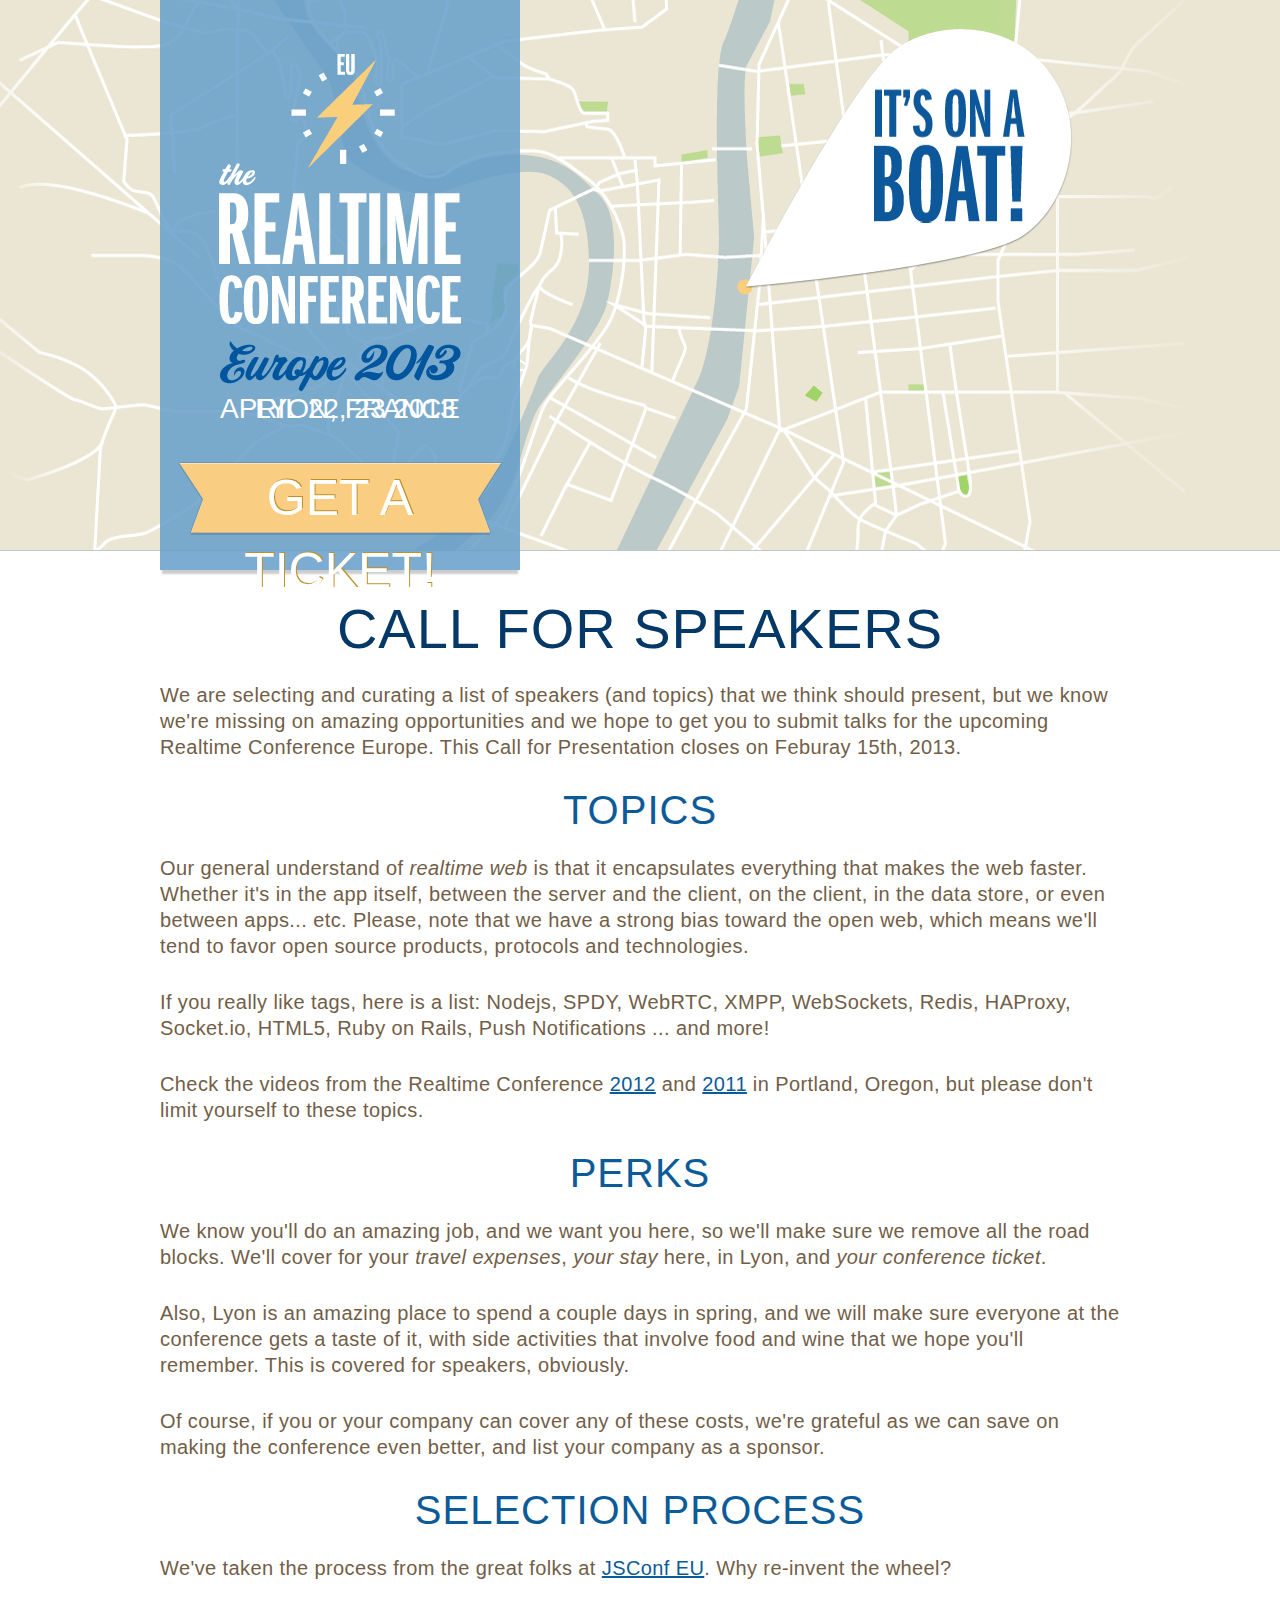
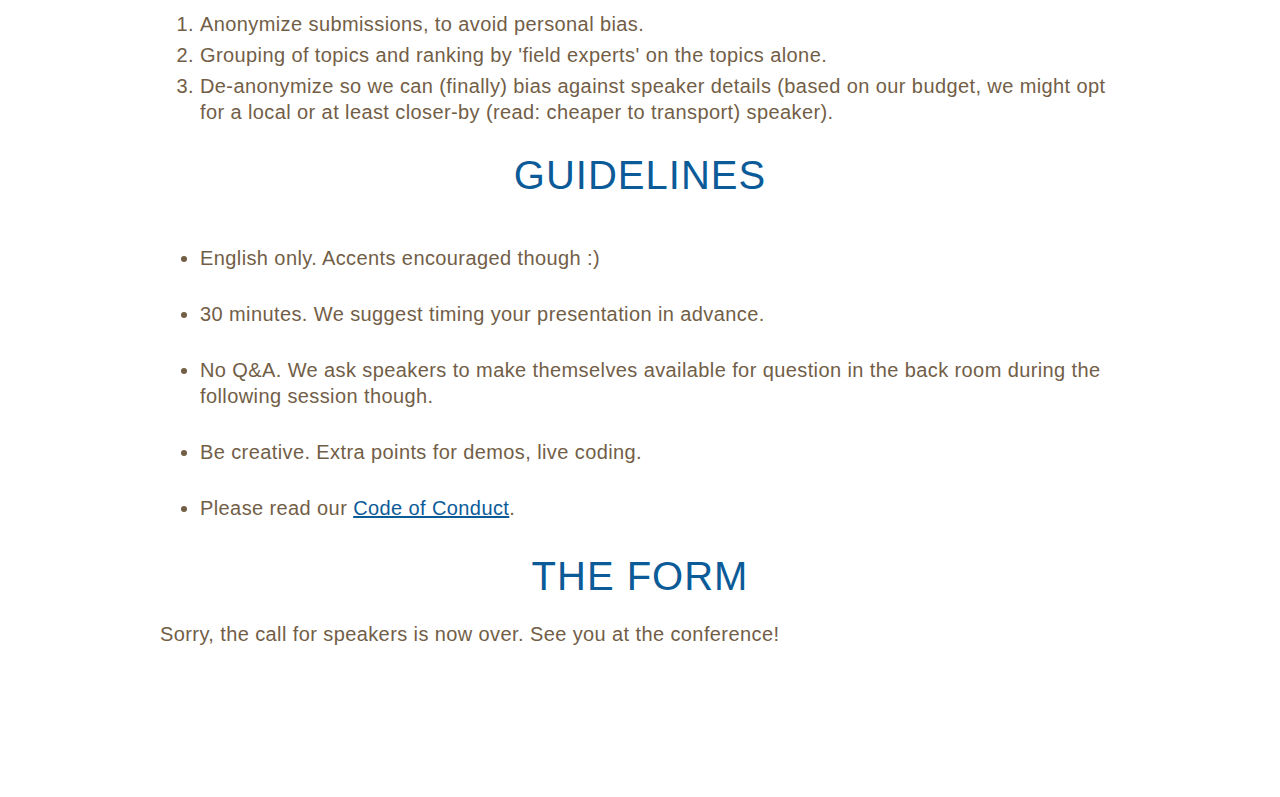
==== commit f63bf7bc: "removed call for speakers" ====
--- a/call-for-speakers.html
+++ b/call-for-speakers.html
@@ -106,7 +106,7 @@
                                 <li>Please read our <a href="/code-of-conduct.html">Code of Conduct</a>.</li>
                             </ul>
                             <h3>The Form</h3>
-                            <iframe src="https://docs.google.com/spreadsheet/embeddedform?formkey=dEJ3eHlQd0lEbExYUEZjallrMTFsbmc6MQ" width="760" height="905" frameborder="0" marginheight="0" marginwidth="0">Loading...</iframe>
+                            <p>Sorry, the call for speakers is now over. See you at the conference!</p>
                         </ul>
                     </div>
                 </div>
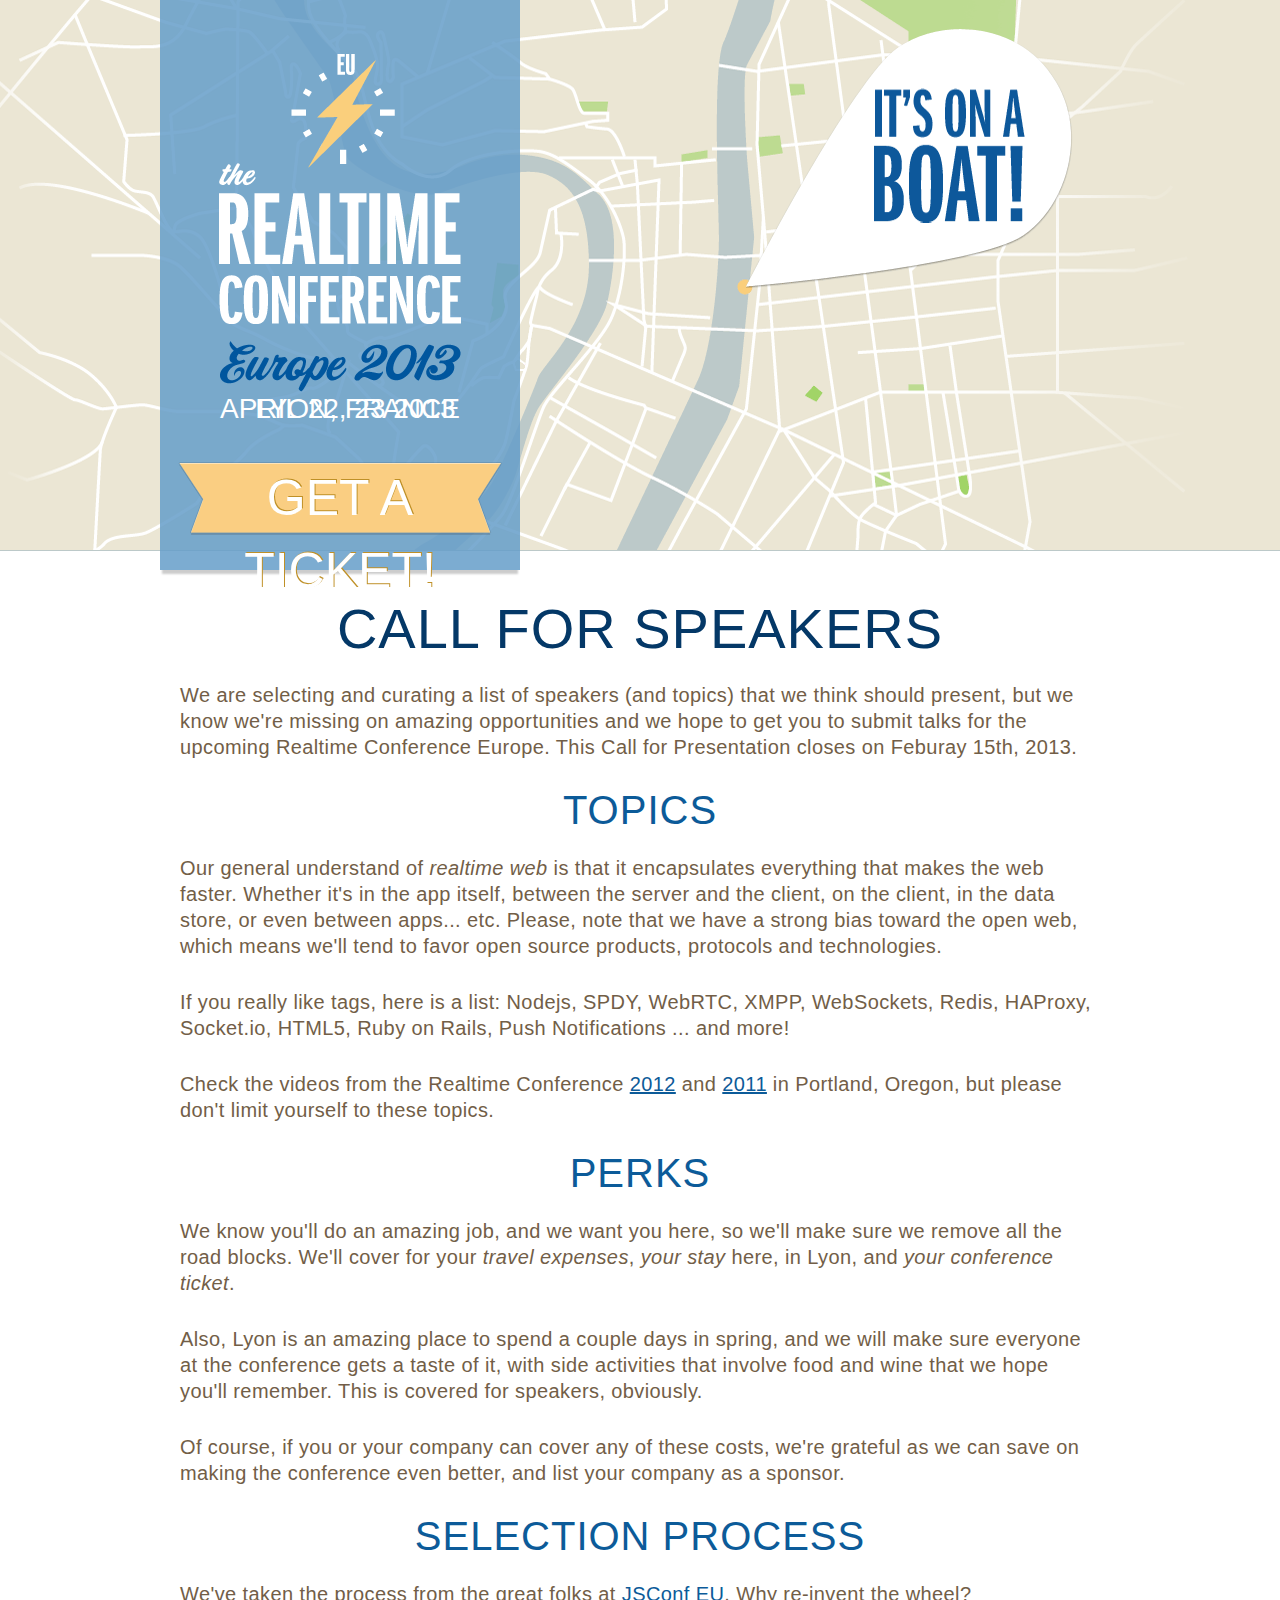
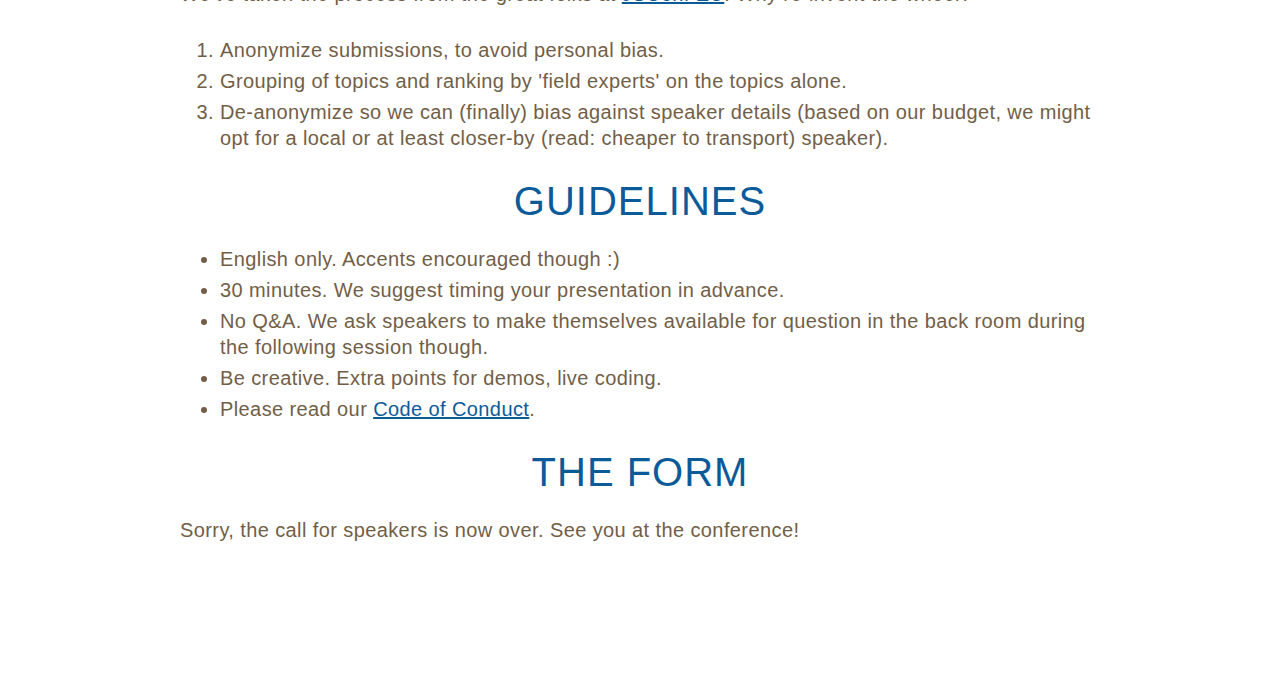
==== commit acb05fe5: "fixing links" ====
--- a/call-for-speakers.html
+++ b/call-for-speakers.html
@@ -46,12 +46,12 @@
     <script type="text/javascript" src="https://ajax.googleapis.com/ajax/libs/jquery/1.7.2/jquery.min.js"></script>
     <script type="text/javascript" src="js/happy.js"></script>
     <script type="text/javascript" src="js/contact.js"></script>
-    <link rel="stylesheet" href="/css/style.css?v=3">
+    <link rel="stylesheet" href="css/style.css?v=3">
     </head>
 <body>
     <header>
         <div class="banner">
-            <h1><img src="/images/realtime-conf-europe.png" alt="Realtime Conference Europe"/></h1>
+            <h1><img src="images/realtime-conf-europe.png" alt="Realtime Conference Europe"/></h1>
             <span class="when">April 22, 23 2013</span>
             <span class="where">Lyon, France</span>
             <a href="https://tito.io/realtime-conf-europe/realtime-conference-europe-2013">Get a ticket!</a>
@@ -103,7 +103,7 @@
                                 <li>30 minutes. We suggest timing your presentation in advance. </li>
                                 <li>No Q&amp;A. We ask speakers to make themselves available for question in the back room during the following session though.</li>
                                 <li>Be creative. Extra points for demos, live coding.</li>
-                                <li>Please read our <a href="/code-of-conduct.html">Code of Conduct</a>.</li>
+                                <li>Please read our <a href="code-of-conduct.html">Code of Conduct</a>.</li>
                             </ul>
                             <h3>The Form</h3>
                             <p>Sorry, the call for speakers is now over. See you at the conference!</p>
--- a/css/style.css
+++ b/css/style.css
@@ -398,11 +398,7 @@
   border-bottom: 1px solid #dedbce;
   border-top: 1px solid #dedbce;
   padding: 20px 0 80px 0;
-  margin: 0 auto;
-  left: 0;
-  right: 0;
-  position: absolute;
-  height: 360px; }
+  }
   .sponsors h3 {
     color: white;
     margin: 0 0 30px; }
@@ -410,14 +406,10 @@
     list-style-type: none; }
     .sponsors ul li {
       display: inline-block;
-      *display: inline;
-      zoom: 1;
-      font-size: 16px;
-      margin-right: 30px;
-      margin-top: 0;
-      padding-top: 0; }
+      vertical-align:middle;
+    }
       .sponsors ul li img {
-        margin-top: 0;
+        margin: 0px 15px;
         padding-top: 0; }
     .sponsors ul li {
       *display: inline;
@@ -425,36 +417,55 @@
     .sponsors ul li:last-child {
       margin-right: 0; }
 
-.superfeedr {
-  position: relative;
-  top: -13px; }
-
-.andyet {
-  position: relative;
-  top: -10px; }
-
-.cuistot {
+
+.chef {
+  margin-left: auto;
+  margin-right: auto;
   margin-top: 20px;
   padding: 20px 0;
-  background: #ebe6dc; }
+  background: white; }
+  .chef img {
+    max-width: 600px;
+  }
+
+.cuisinier {
+  margin-left: auto;
+  margin-right: auto;
+  margin-top: 20px;
+  padding: 20px 0; }
+  .cuisinier img {
+    max-width: 200px;
+  }
+
+.cuistot {
+  margin-left: auto;
+  margin-right: auto;
+  margin-top: 20px;
+  padding: 20px 0;
+  background: white; }
+  .cuistot img {
+    max-width: 150px;
+  }
+
 
 .speakers ul {
   list-style-type: none;
   text-align: left;
-  margin: 0 -10px 20px; }
-  .speakers ul:after {
-    clear: both;
-    content: ".";
-    display: block;
-    height: 0;
-    visibility: hidden; }
+  margin: 0 10px 20px; }
   .speakers ul > li {
-    background: #00569e;
-    display: block;
-    float: left;
-    margin: 1.25em;
-    width: 17.5em;
+    display: inline-block;
+    *display: inline;
+    zoom: 1;
+    margin-bottom: 30px; }
+  .speakers ul li {
+    *display: inline;
     zoom: 1; }
+    .speakers ul li.right {
+      text-align: right; }
+      .speakers ul li.right img {
+        float: right; }
+    .speakers ul li:nth-child(4n) {
+      margin-left: 10px; }
   .speakers ul div, .speakers ul img {
     display: inline-block;
     *display: inline;
@@ -475,24 +486,21 @@
       .speakers ul svg path:hover {
         fill: #cccccc; }
   .speakers ul .speakerDetails {
-    padding: 0 10px;
-    color: #ebe6dc;
-    line-height: 16px;
-    margin-top: 10px; }
+    width: 120px;
+    padding: 0 5px;
+    color: #5c5c5c;
+    line-height: 115%;
+    margin-top: -2px; }
     .speakers ul .speakerDetails strong {
       display: block;
       font-size: 16px;
-      margin-bottom: 5px;
-      font-weight: bold;
-      color: white; }
+      line-height: 140%;
+      margin-bottom: 5px; }
     .speakers ul .speakerDetails em {
-      margin-top: 5px;
       display: block;
-      color: white;
+      color: #999999;
       font-size: 12px;
       font-style: normal; }
-    .speakers ul .speakerDetails a {
-      color: #face82; }
   .speakers ul .social-link {
     text-decoration: none; }
 
@@ -514,14 +522,34 @@
   #view_abstracts:hover {
     color: #1e92ed; }
 
-#details, #what-is-it, #venue {
+#details, #what-is-it, #venue, #intro {
   color: #725e47;
   margin: 0 10px; }
-  #details p, #what-is-it p, #venue p {
+  #details p, #what-is-it p, #venue p, #intro p {
     line-height: 130%;
     letter-spacing: 0.4px;
     margin-bottom: 30px;
     font-size: 1.25em; }
+
+#intro {
+  margin-top: 50px;
+  text-align: center; }
+  #intro p {
+    font-size: 2.0em;
+    font-weight: bold;
+  }
+  #intro img {
+    margin-bottom: 20px;
+  }
+  #intro blockquote {
+    background: url(/images/blue_ribbon.png) top center no-repeat ;
+    height: 70px;
+    line-height: 70px;
+    font-size: 2.5em;
+    font-family: "franklin-gothic-ext-comp-urw-1", "franklin-gothic-ext-comp-urw-2", sans-serif;
+    color: white;
+    text-transform: uppercase;
+  }
 
 #details #panel-discussion {
   position: relative;
@@ -544,8 +572,11 @@
       font-weight: bold;
       padding-left: 80px; }
 
+.block {
+  text-align: left;
+}
+
 #what-is-it {
-  margin-top: 540px;
   padding-top: 20px; }
   #what-is-it h2 {
     margin-top: 0;
@@ -568,7 +599,6 @@
 
 #signup {
   background: #0c5b99;
-  color: #ebe6dc;
   text-align: center;
   clear: both;
   line-height: 1.5em;
@@ -581,6 +611,7 @@
     position: relative; }
   #signup label {
     text-transform: uppercase;
+    color: white;
     font-family: "franklin-gothic-ext-comp-urw-1", "franklin-gothic-ext-comp-urw-2", sans-serif;
     font-size: 32px;
     font-weight: normal;
@@ -626,7 +657,6 @@
     bevahior: url("css/pie.htc"); }
 
 #people-say-video {
-  background: #ebe6dc;
   margin: 0 10px;
   position: relative; }
   #people-say-video blockquote {
@@ -704,7 +734,6 @@
       top: 90px; }
 
 #from_the_blog {
-  background: #ebe6dc;
   border-bottom: 1px solid #dedbce;
   margin: 0 10px 60px;
   clear: both;
@@ -757,7 +786,7 @@
     font-family: "franklin-gothic-ext-comp-urw-1", "franklin-gothic-ext-comp-urw-2", sans-serif; }
 
 #geoff_quote, #mike_quote {
-  background: #ebe6dc; }
+  }
   #geoff_quote blockquote, #mike_quote blockquote {
     color: #4c3010; }
 
